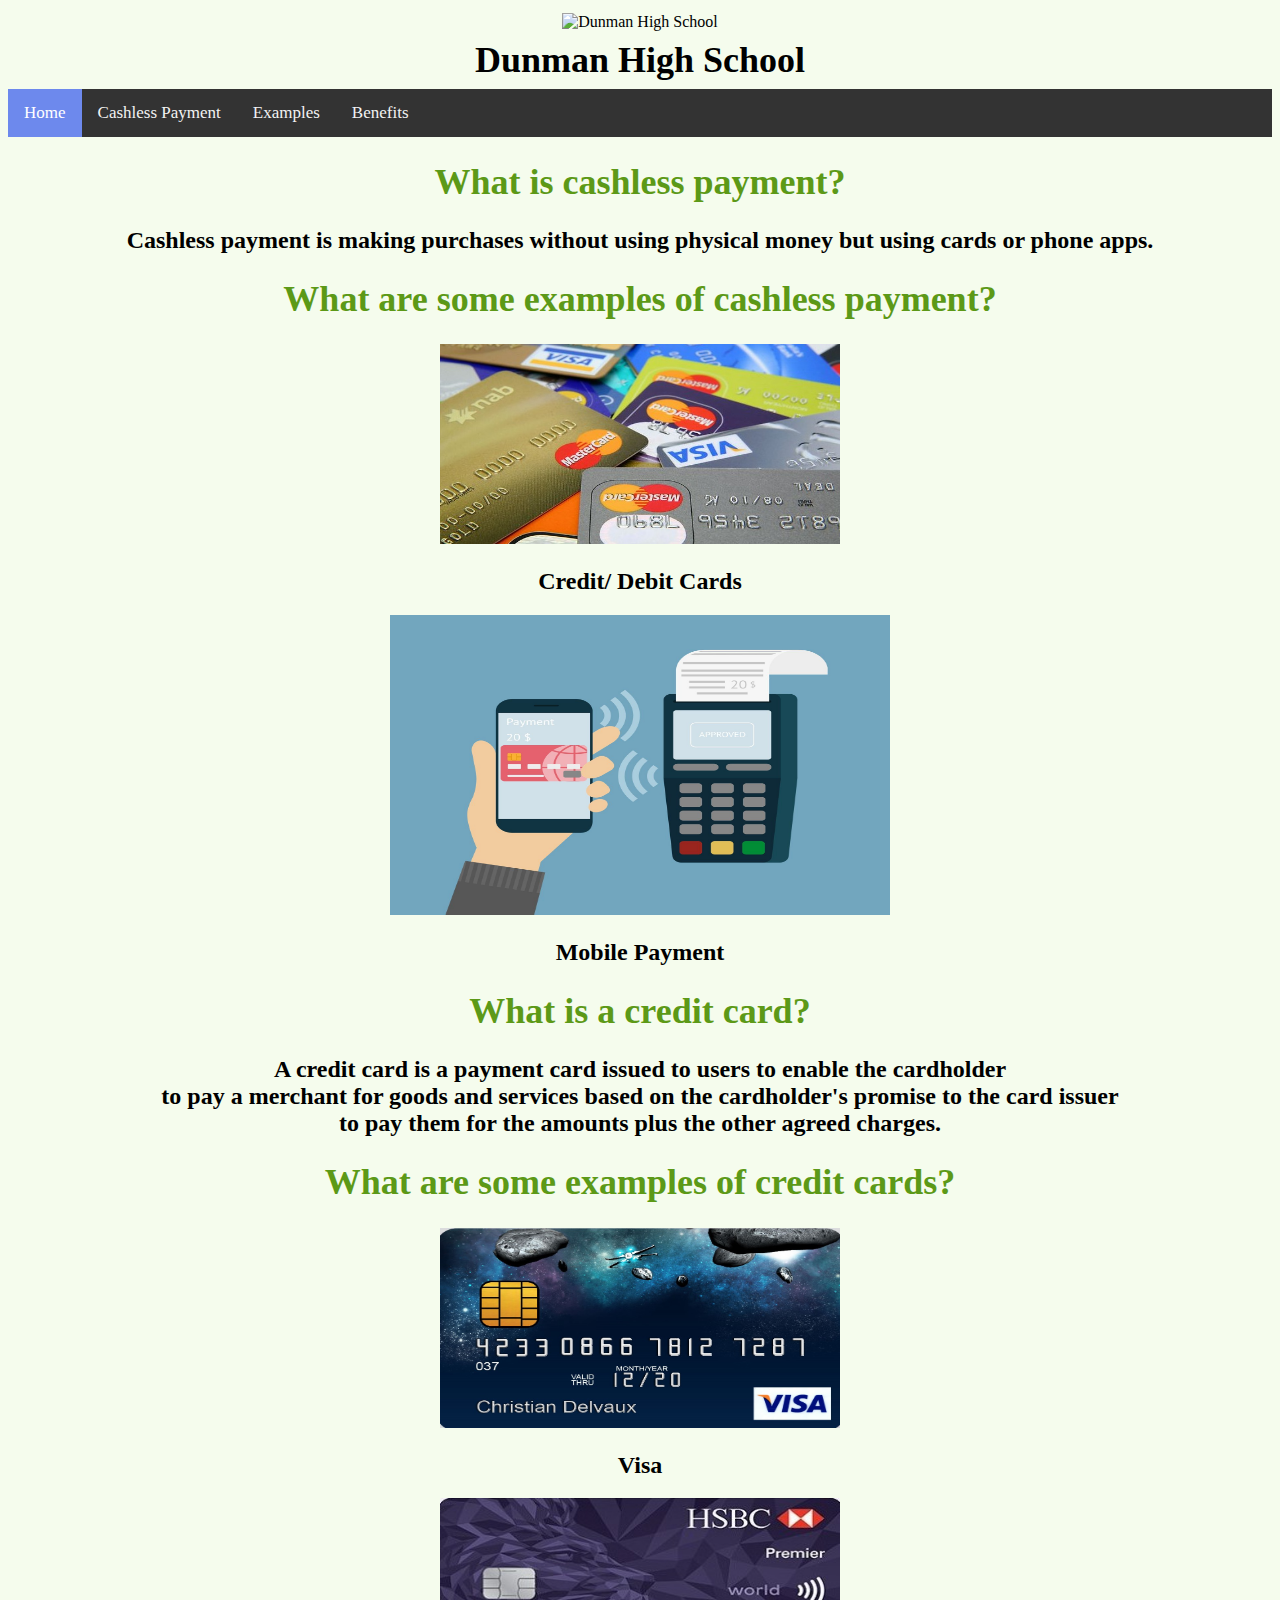
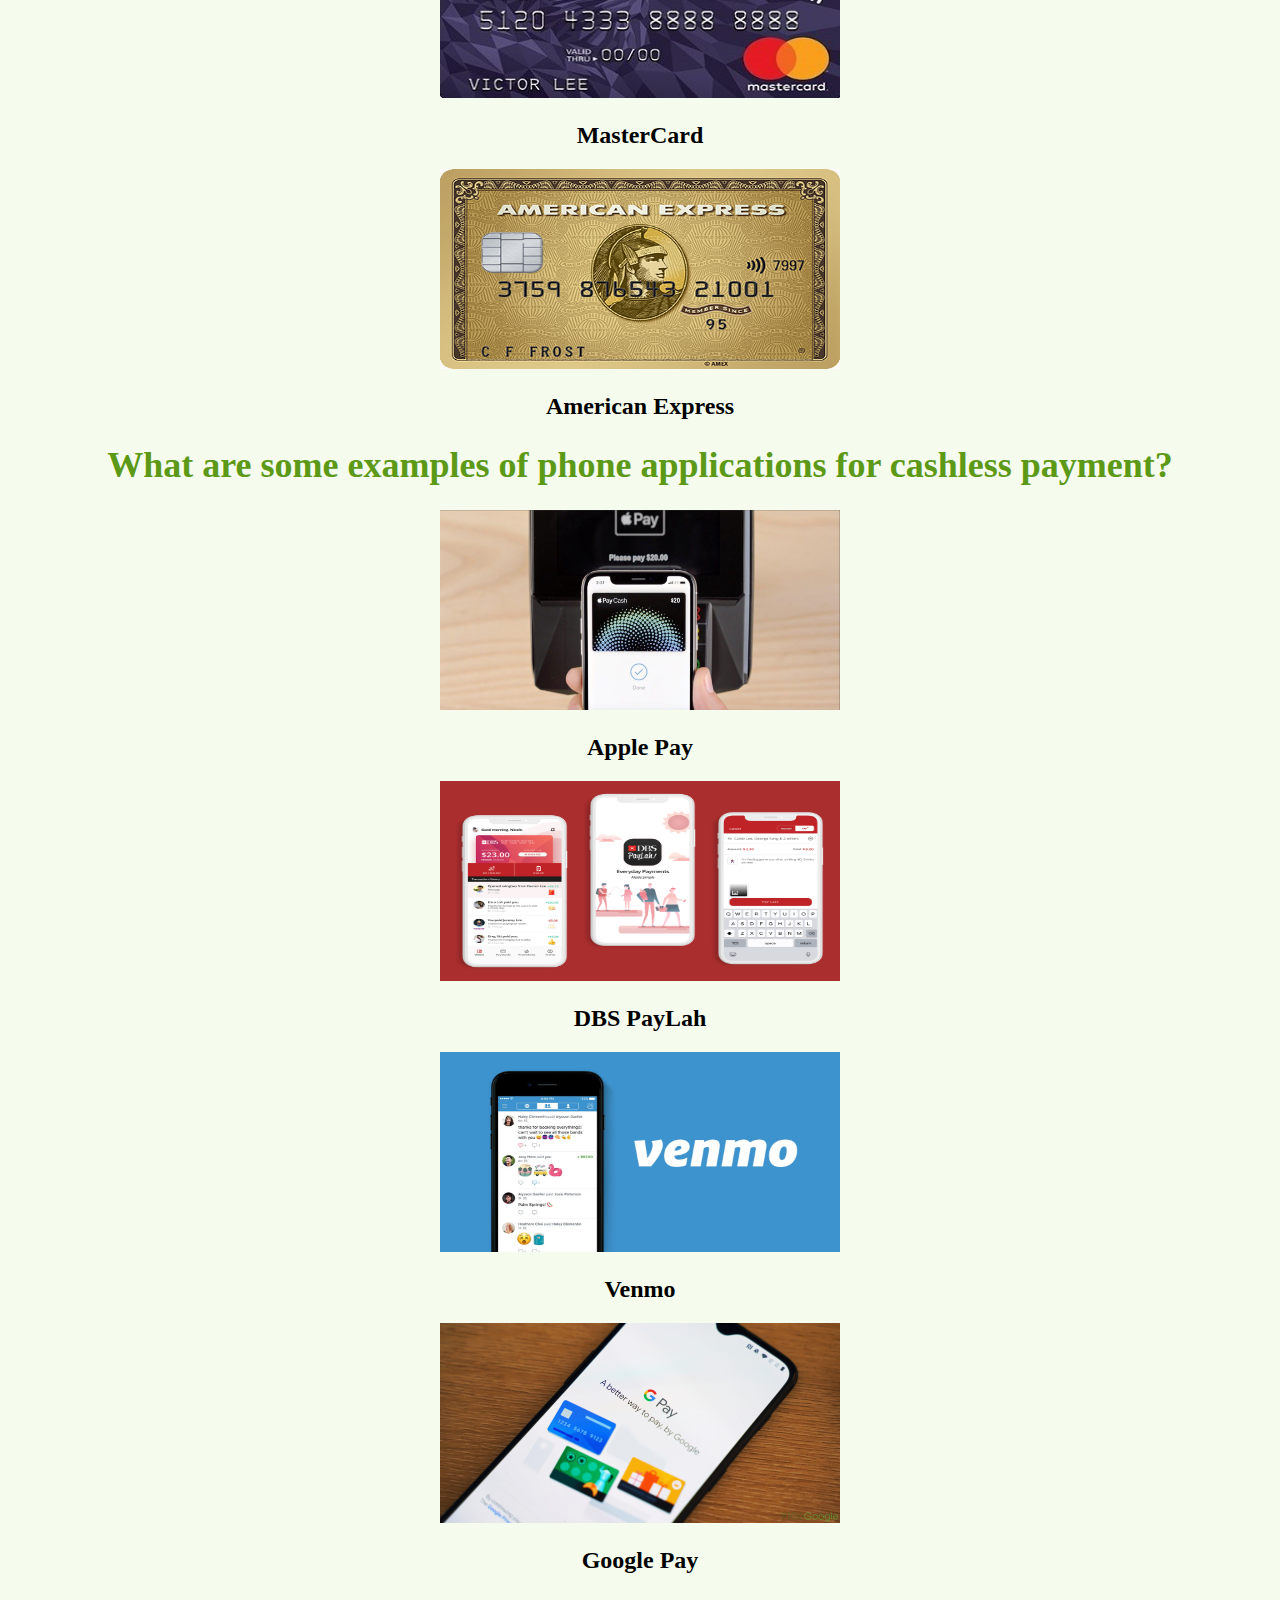
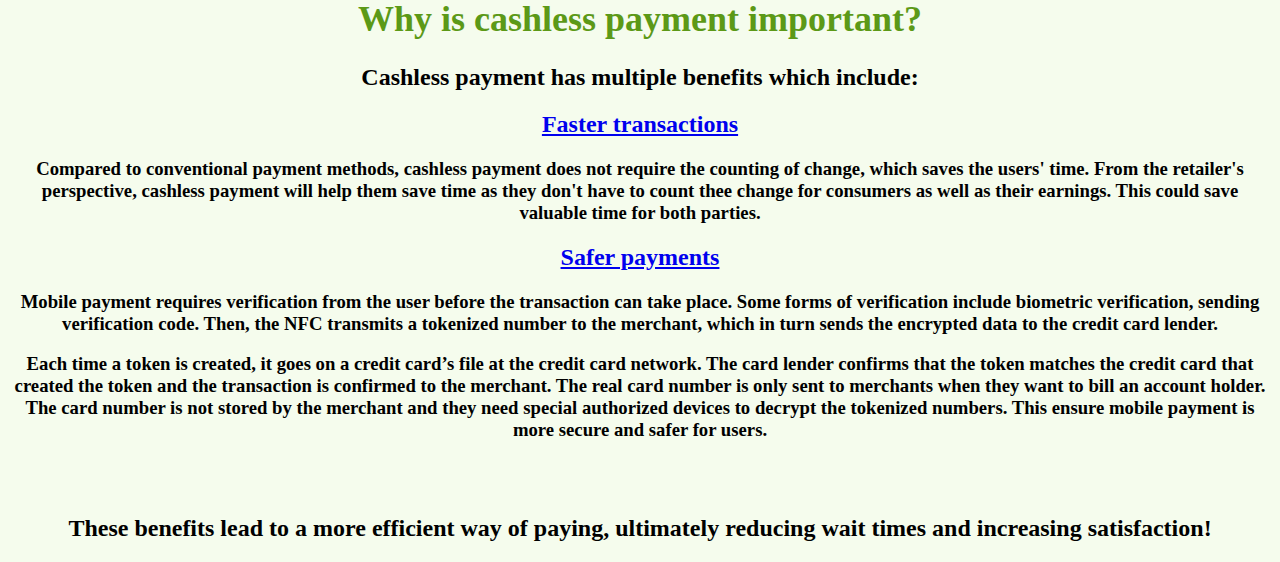
==== index.html @ 4fb785ad "Update index.html" ====
<!DOCTYPE html>
<html>
<head>
	<title>Cashless payment in Canteen</title>
	<link href="style.css" rel="stylesheet" type="text/css">
</head>
<body>
	<center><div class="School Name">
	<img src="https://dunmanhigh.moe.edu.sg/wp-content/uploads/2016/06/cropped-favicon.png" 
	     alt="Dunman High School" width="150" height="150" align="middle">
	<h6> Dunman High School </h6>
	</div>
	</center>
		
	<link rel="stylesheet" href="https://cdnjs.cloudflare.com/ajax/libs/font-awesome/4.7.0/css/font-awesome.min.css">

	<div class="topnav" id="myTopnav">
  		<a href="#home" class="active">Home</a>
  		<a href="#cashless">Cashless Payment</a>
		<a href="#examples">Examples</a>
  		<a href="#benefits">Benefits</a>
  		<a href="javascript:void(0);" class="icon" onclick="myFunction()">
		<center><i class="fa fa-bars"></i></center>
  		</a>
	</div>
		
	<center>
	<div>
	<h1><a id="cashless">What is cashless payment?</a></h1>
	<h2>Cashless payment is making purchases without using physical money but using cards or phone apps.</h2>
	</div>
	</center>

	<center>
	<div class="cashless payment">
	<h1><a id="examples">What are some examples of cashless payment?</h1>
		<img src="credit_debit.png" width="400" height="200">
		<h2>Credit/ Debit Cards</h2>
		<img src="mobile_payment.png" width="500" height="300">
		<h2>Mobile Payment</h3>
	</div>
	</center>
	
	<center>
	<div class="credit card">
		
		<center><h1><a id="creditcard">What is a credit card?</a></h1></center>
		
		<h2>A credit card is a payment card issued to users to enable the cardholder<br> to pay a merchant for goods and services 
			based on the cardholder's promise to the card issuer<br> to pay them for the amounts plus the other agreed charges.</h2>
	
		<h1>What are some examples of credit cards?</h1>
		
		<a href = "https://www.visa.com.sg/"><img src="visa2.png" width="400" height="200"></a>
		<h2>Visa</h2>
		<a href = "https://www.mastercard.us/en-us.html"><img src="mastercard.png" width="400" height="200"></a>
		<h2>MasterCard</h2>
		<a href = "https://www.americanexpress.com/sg/"><img src="american_express.png" width="400" height="200"></a>
		<h2>American Express</h2>
		
	</div>
	</center>
	
	
	<center>
	<div class="phone app">
	<h1>What are some examples of phone applications for cashless payment?</h1>
	
		<a href = "https://www.apple.com/sg/apple-pay/" ><img src="apple_pay.png" width="400" height="200"></a>
		<h2>Apple Pay</h2>
		<a href = "https://www.dbs.com.sg/personal/deposits/pay-with-ease/paynow"><img src="dbs_paylah.png" width="400" height="200"></a>
		<h2>DBS PayLah</h2>
		<a href = "https://venmo.com/"><img src="venmo.png" width="400" height="200"></a>
		<h2>Venmo</a></h2>
		<a href = "https://pay.google.com/intl/en_sg/about/"><img src="google_pay.png" width="400" height="200"></a>
		<h2>Google Pay</h2>

	</div>
	</center>
	
	<center><div class="benefits">	
		<h1><a id="benefits">Why is cashless payment important?</a></h1>	
		<h2>Cashless payment has multiple benefits which include:</h2>
	
		<h2><a href = "https://lavu.com/5-reasons-why-restaurants-are-going-cashless/#.XcpVRegzbIV">Faster transactions</a></h2>
			<h3>Compared to conventional payment methods, cashless payment does not require the counting of change, which
				saves the users' time. From the retailer's perspective, cashless payment will help them save time as 
				they don't have to count thee change for consumers as well as their earnings. This could save 
				valuable time for both parties. </h3>
		
		<h2><a href = "https://www.ibm.com/sg-en/marketplace/payment-fraud-prevention">Safer payments</a></h2>
			<h3> Mobile payment requires verification from the user before the transaction can take place. Some forms
				of verification include biometric verification, sending verification code. Then, the NFC transmits 
				a tokenized number to the merchant, which in turn sends the encrypted data to the credit card lender.</h3>
			
			<h3> Each time a token is created, it goes on a credit card’s file at the credit card network. The card 
				lender confirms that the token matches the credit card that created the token and the transaction is 
				confirmed to the merchant. The real card number is only sent to merchants when they want to bill an 
				account holder. The card number is not stored by the merchant and they need special authorized devices 
				to decrypt the tokenized numbers. This ensure mobile payment is more secure and safer for users. </h3>
		
	</div>
	</center>
		
	<center>
	<h2><br/><br/>These benefits lead to a more efficient way of paying, ultimately reducing wait times and increasing satisfaction!</h2>
	</center>
		
	</div>
	</center>

	
</html>
---- style.css ----
h1{
	font-size: 36px;
	color: #5c9917;
}

h2{

}


h3 {
	
}

h6{
	font-size: 36px;
	margin: 8px;
}


.topnav {
  background-color: #333;
  overflow: hidden;
}

.topnav a {
  float: left;
  display: block;
  color: #f2f2f2;
  text-align: center;
  padding: 14px 16px;
  text-decoration: none;
  font-size: 17px;
}

.topnav a:hover {
  background-color: #ddd;
  color: black;
}

.topnav a.active {
  background-color: #6d89ed;
  color: white;
}

.topnav .icon {
  display: none;
}

title{
	color: white;
	background-color: #54A4B1;
}

body{
	background-color: #f5fced;
}

Schoolname{
	background-color: #E4E3D5;
}
	
.intro-para {
	width: 50vw;
	border: 1px solid #000;
	padding: 1vw;
}

color: red;
	width: 20vw;
	border: 1px solid #000;
	padding: 1vw;
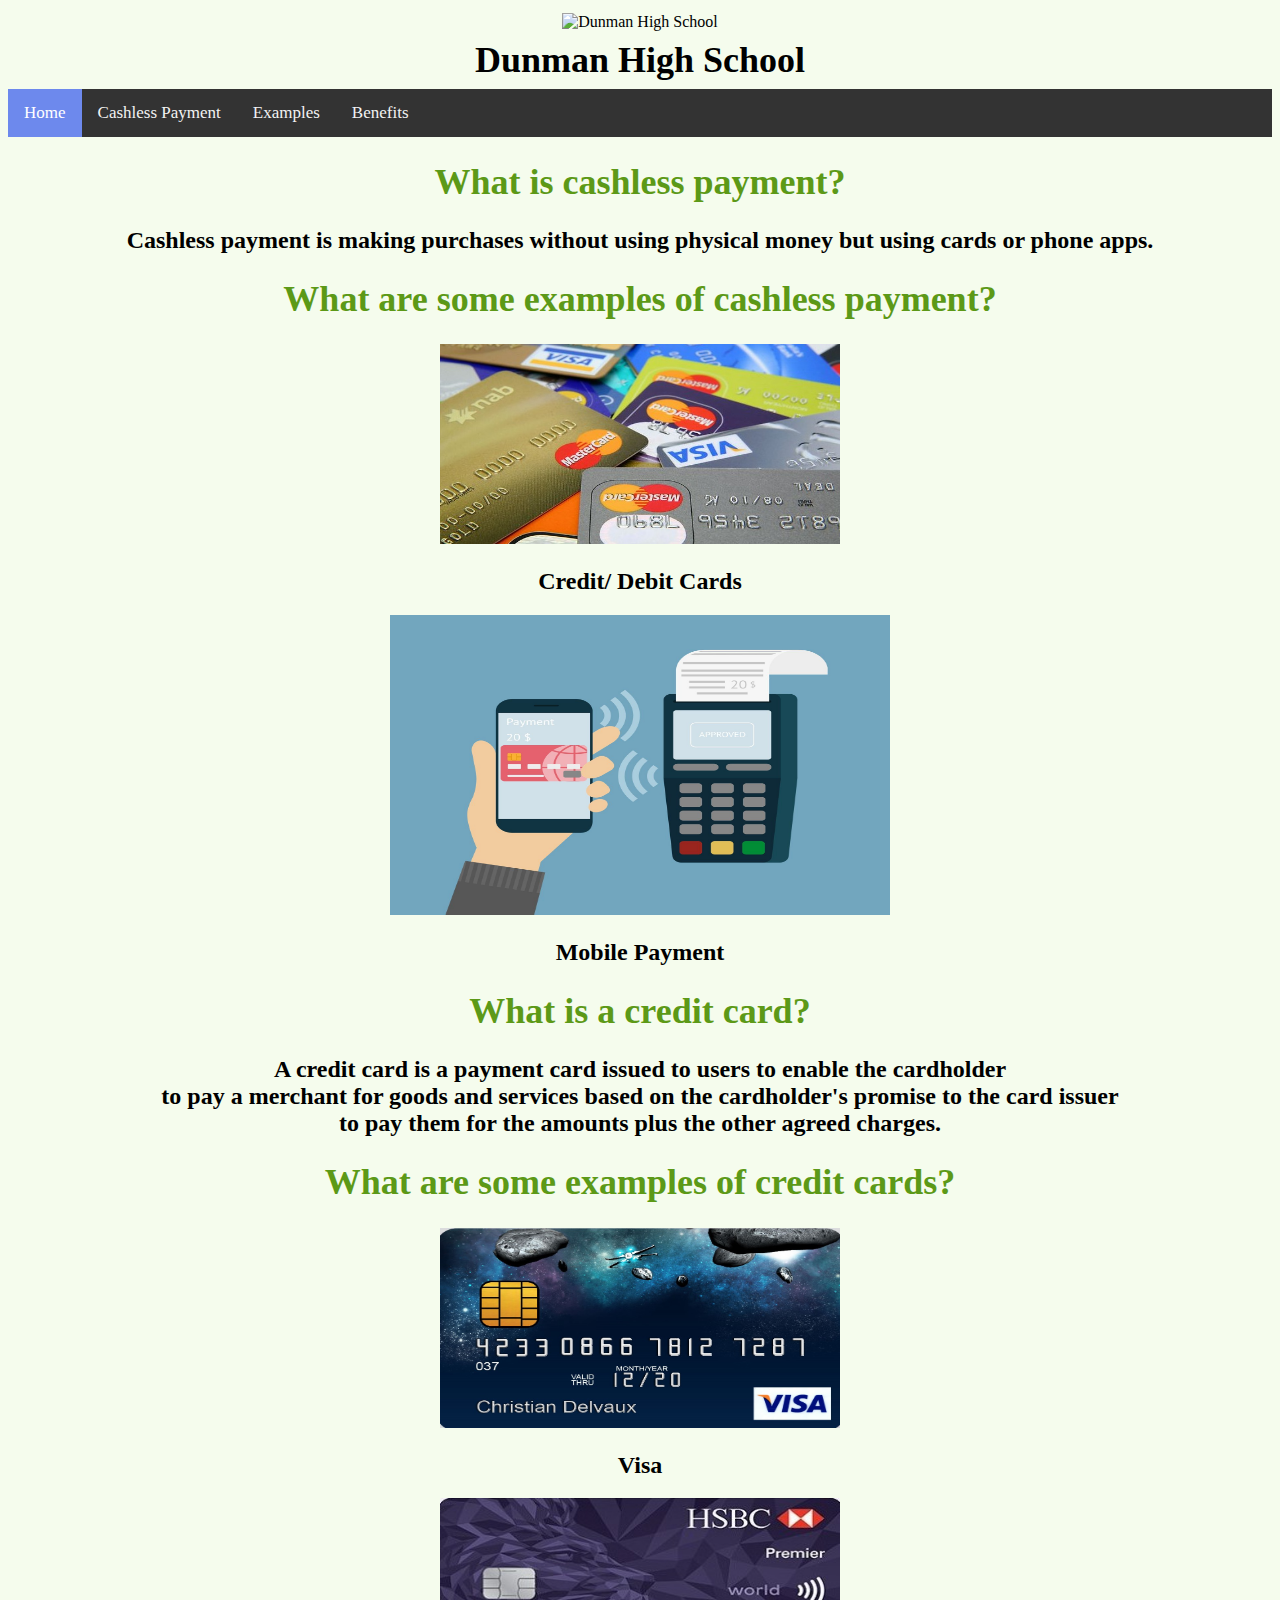
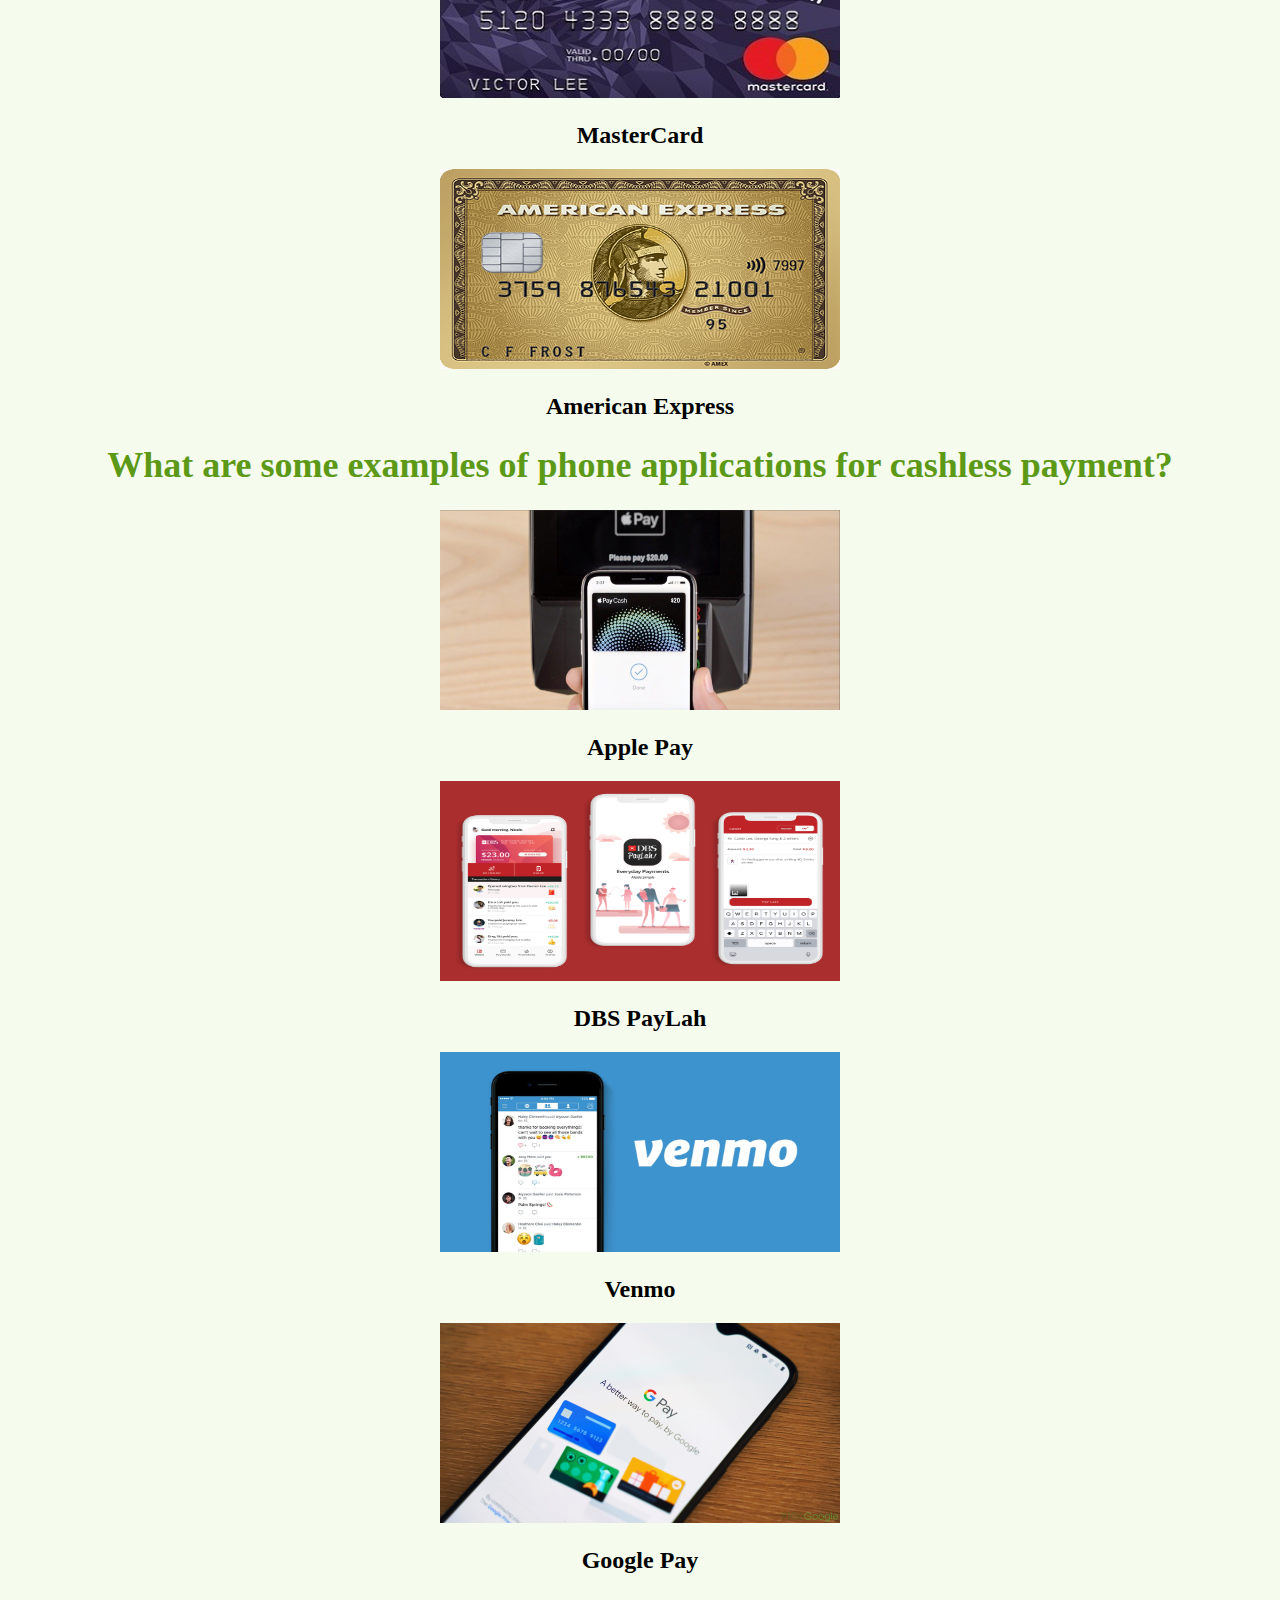
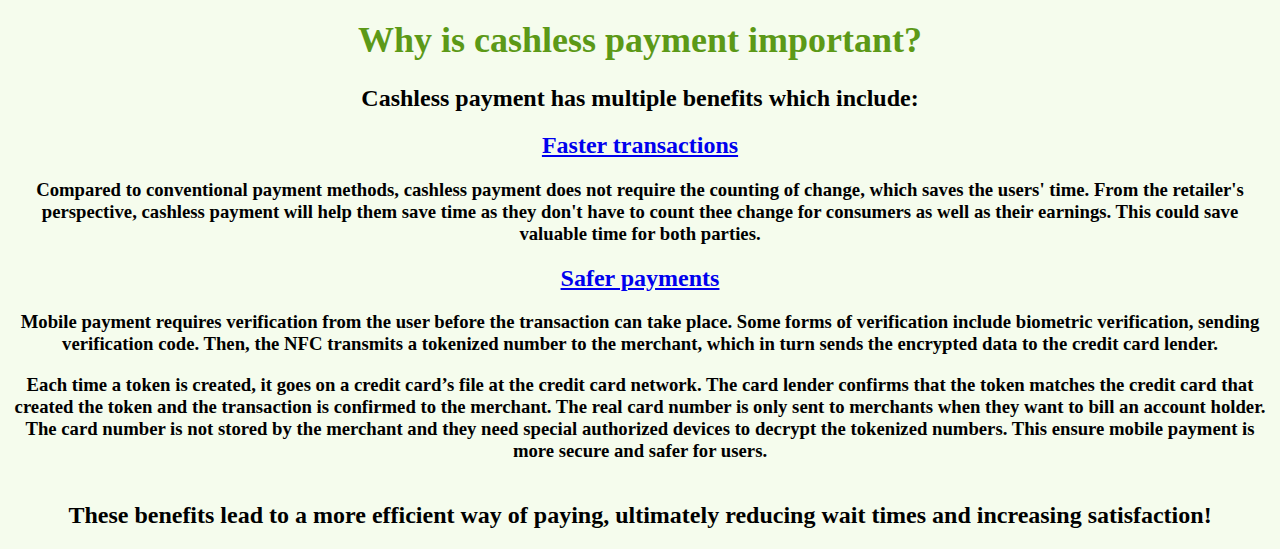
==== commit ba6eedb9: "Update index.html" ====
--- a/index.html
+++ b/index.html
@@ -102,9 +102,9 @@
 	</div>
 	</center>
 		
-	<center>
-	<h2><br/><br/>These benefits lead to a more efficient way of paying, ultimately reducing wait times and increasing satisfaction!</h2>
-	</center>
+	<center><div class="conclusion">
+	<h2>These benefits lead to a more efficient way of paying, ultimately reducing wait times and increasing satisfaction!</h2>
+	
 		
 	</div>
 	</center>
--- a/style.css
+++ b/style.css
@@ -15,6 +15,11 @@
 h6{
 	font-size: 36px;
 	margin: 8px;
+}
+
+.benefits{
+	margin: 2px;
+	padding: 1px;
 }
 
 
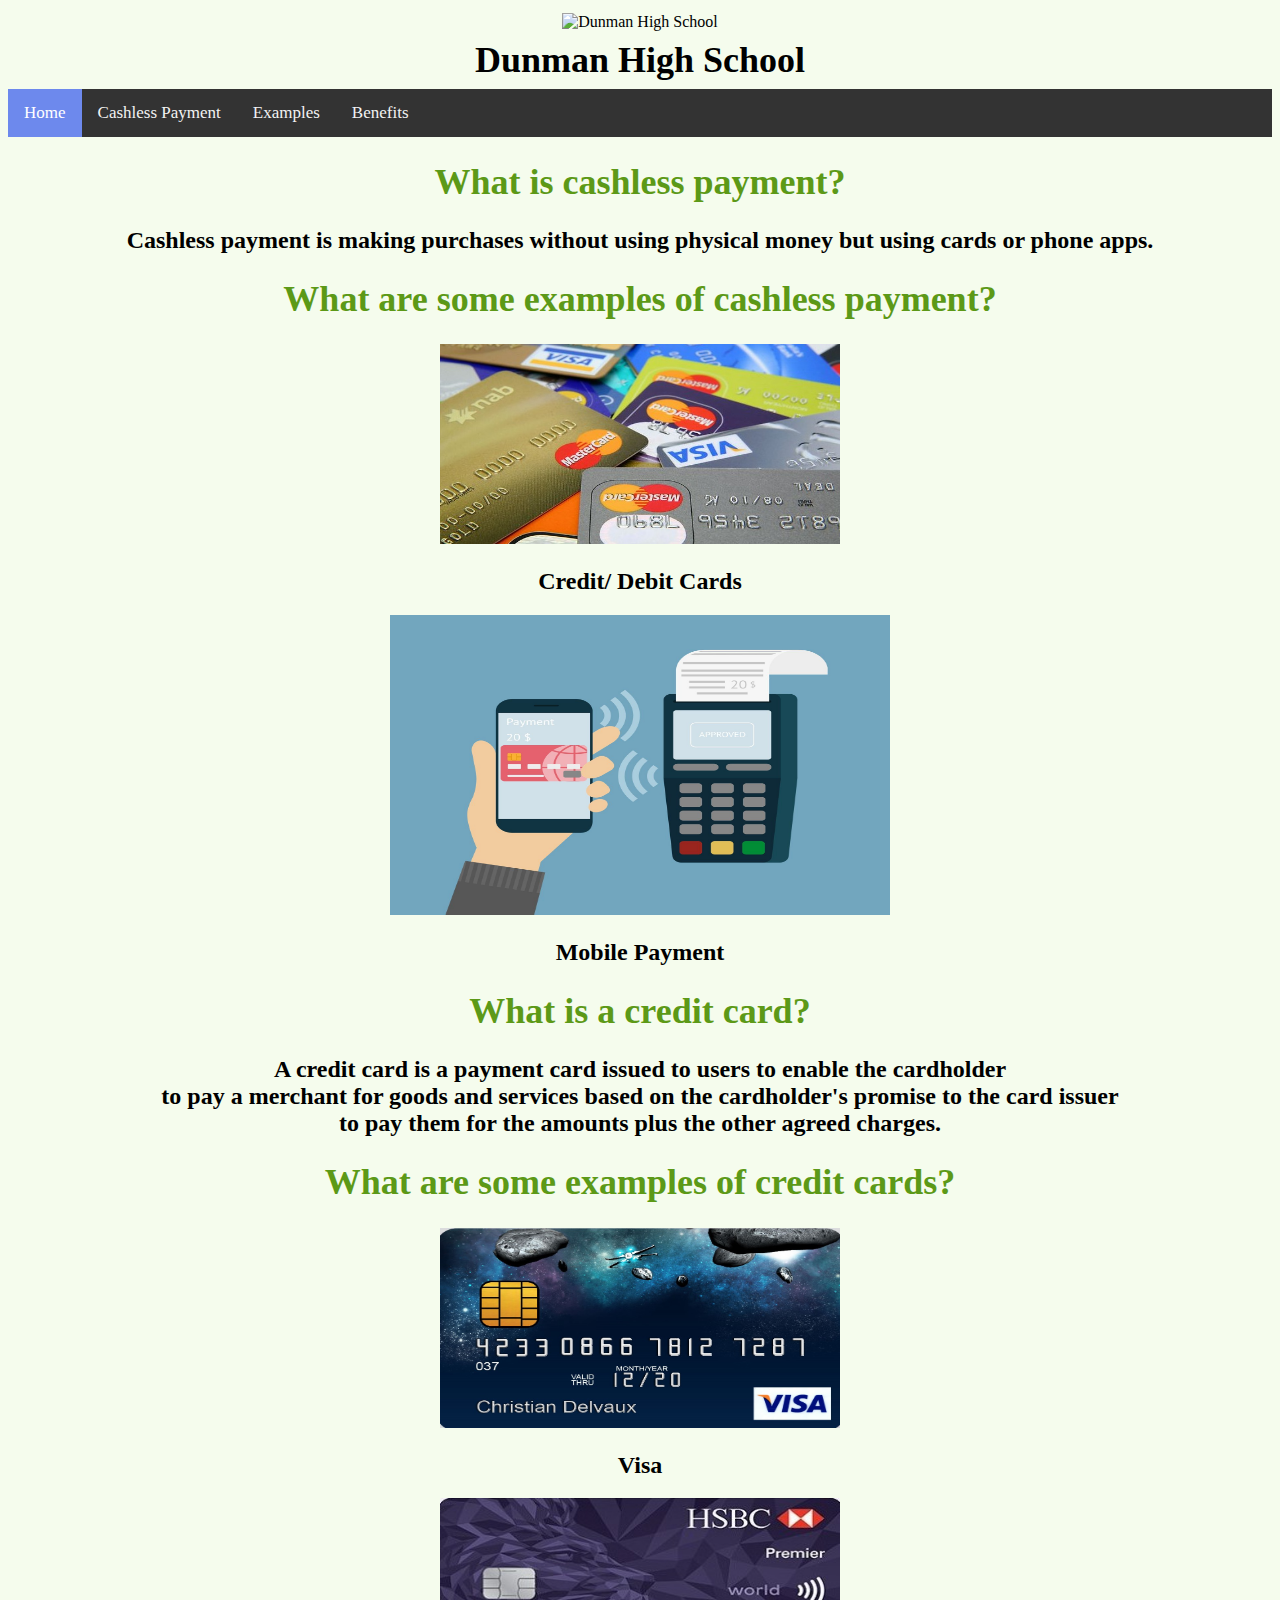
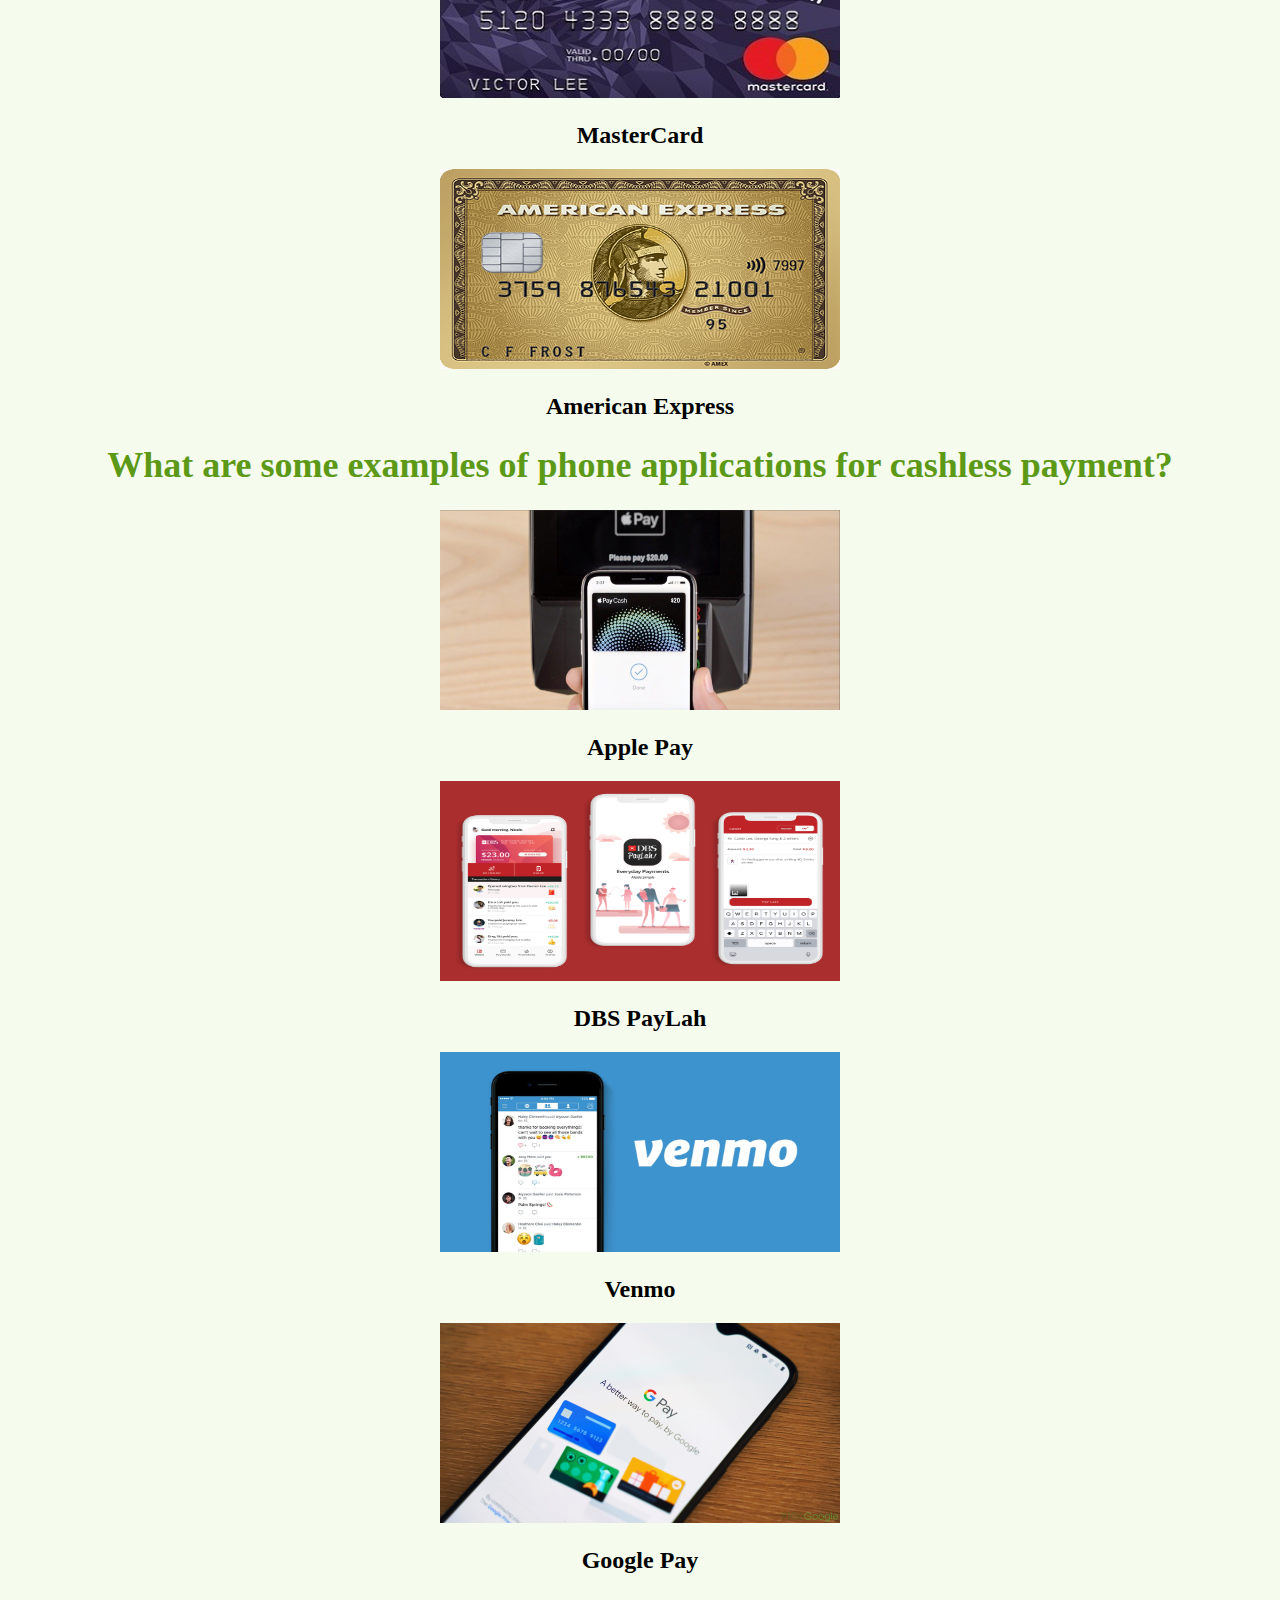
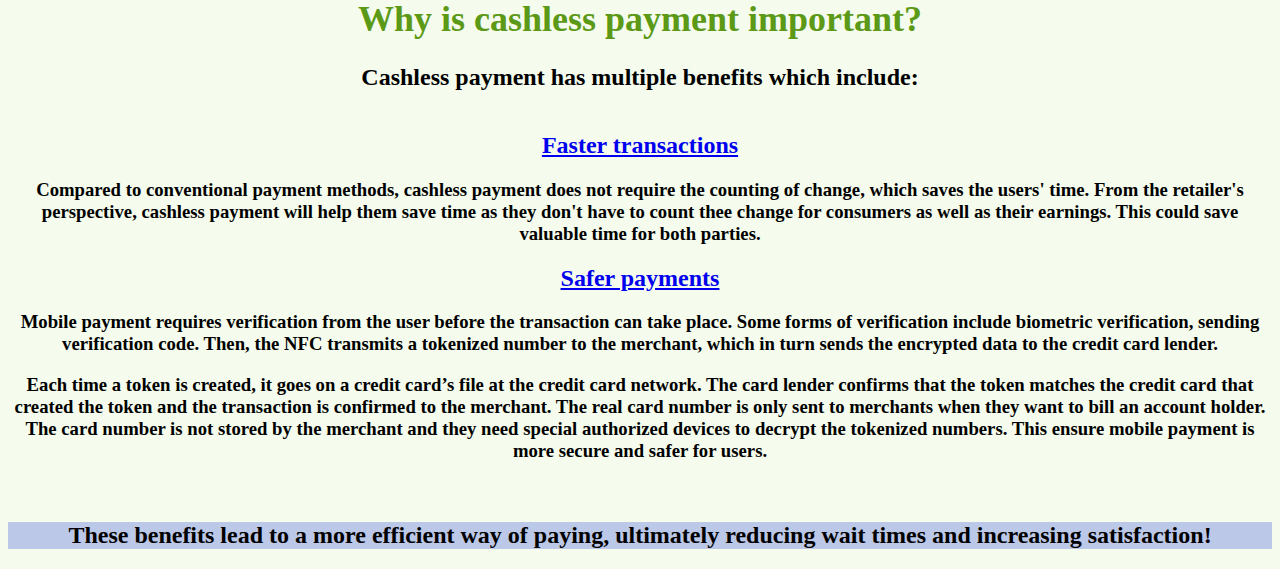
==== commit 80f300b2: "Update index.html" ====
--- a/index.html
+++ b/index.html
@@ -78,10 +78,12 @@
 	</div>
 	</center>
 	
-	<center><div class="benefits">	
+	<center>
+	<div>	
 		<h1><a id="benefits">Why is cashless payment important?</a></h1>	
 		<h2>Cashless payment has multiple benefits which include:</h2>
 	
+		<div class="benefits">
 		<h2><a href = "https://lavu.com/5-reasons-why-restaurants-are-going-cashless/#.XcpVRegzbIV">Faster transactions</a></h2>
 			<h3>Compared to conventional payment methods, cashless payment does not require the counting of change, which
 				saves the users' time. From the retailer's perspective, cashless payment will help them save time as 
@@ -98,10 +100,10 @@
 				confirmed to the merchant. The real card number is only sent to merchants when they want to bill an 
 				account holder. The card number is not stored by the merchant and they need special authorized devices 
 				to decrypt the tokenized numbers. This ensure mobile payment is more secure and safer for users. </h3>
-		
+		</div>
 	</div>
 	</center>
-		
+	<br>
 	<center><div class="conclusion">
 	<h2>These benefits lead to a more efficient way of paying, ultimately reducing wait times and increasing satisfaction!</h2>
 	
--- a/style.css
+++ b/style.css
@@ -22,6 +22,15 @@
 	padding: 1px;
 }
 
+.benefits{
+	background-color: ##f2f7f0;
+
+}
+
+.conclusion{
+	padding 4px;
+	background-color: #bcc8e8;
+}
 
 .topnav {
   background-color: #333;
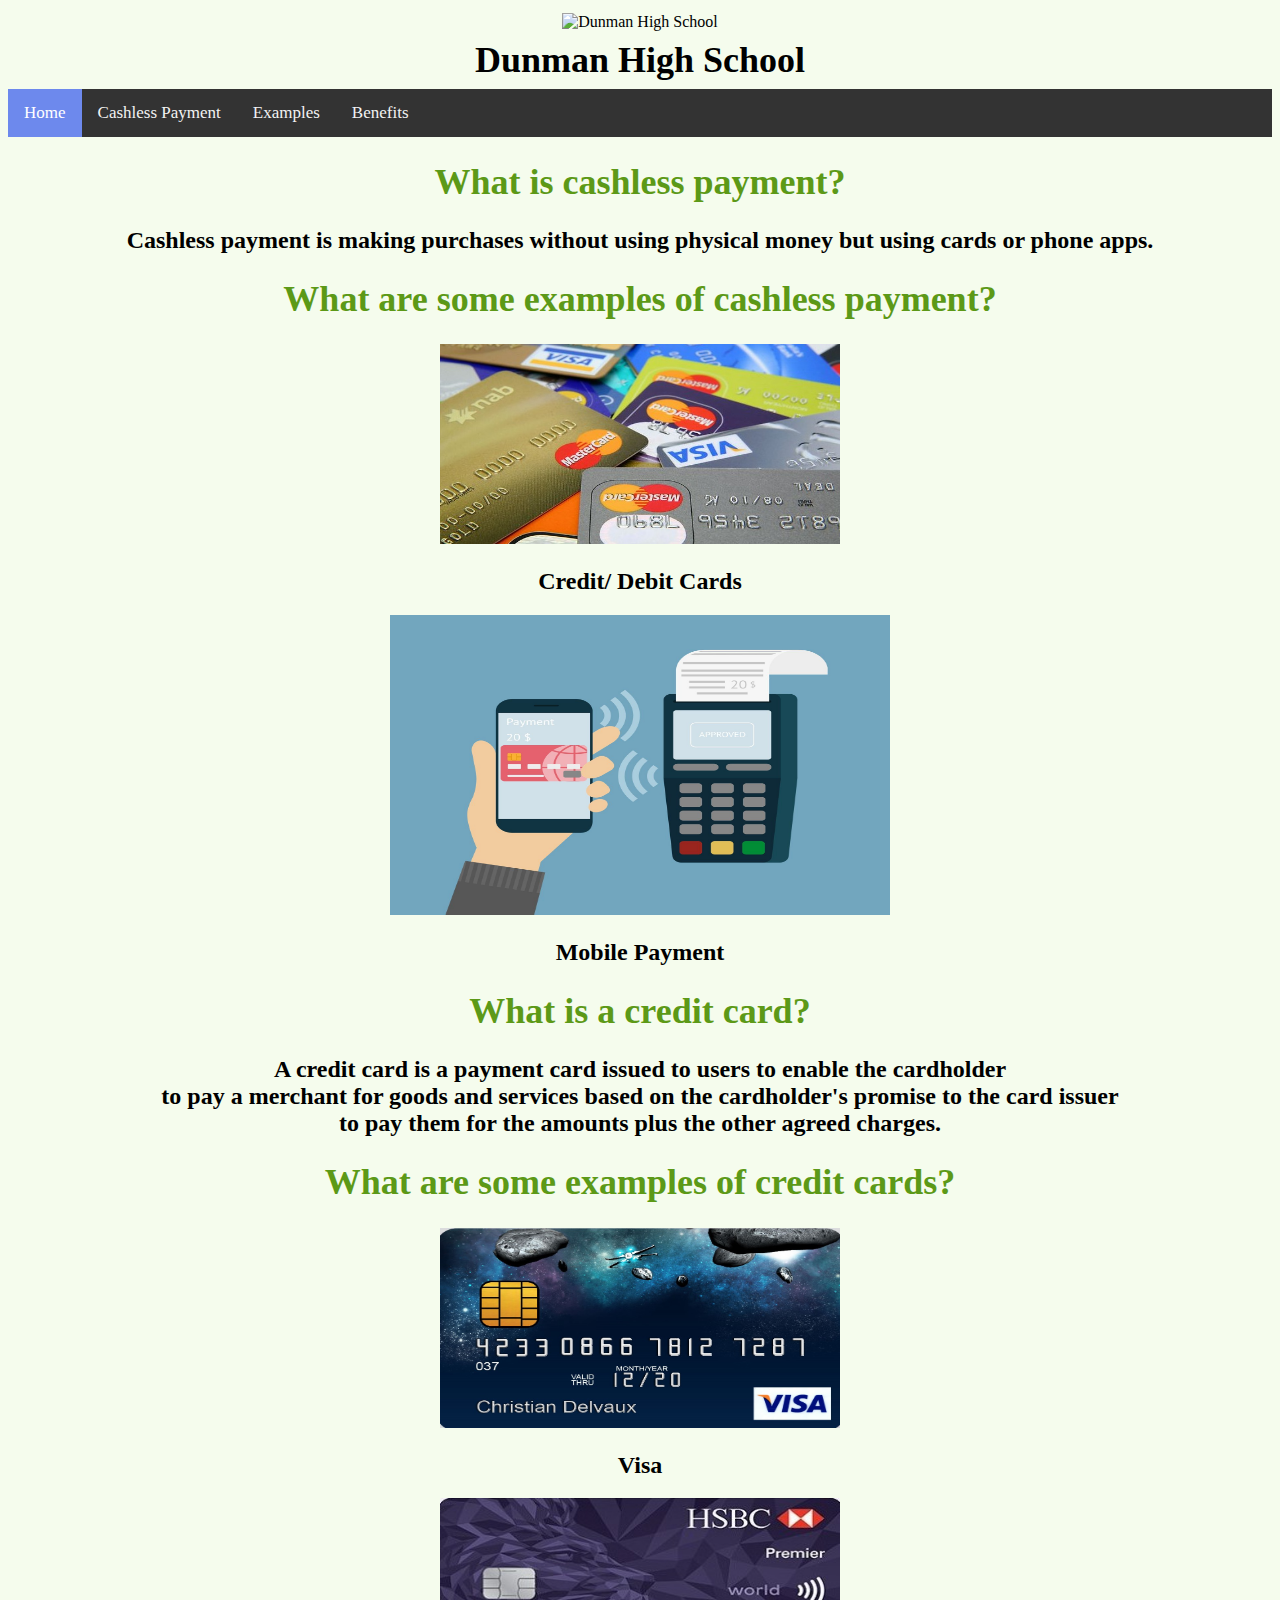
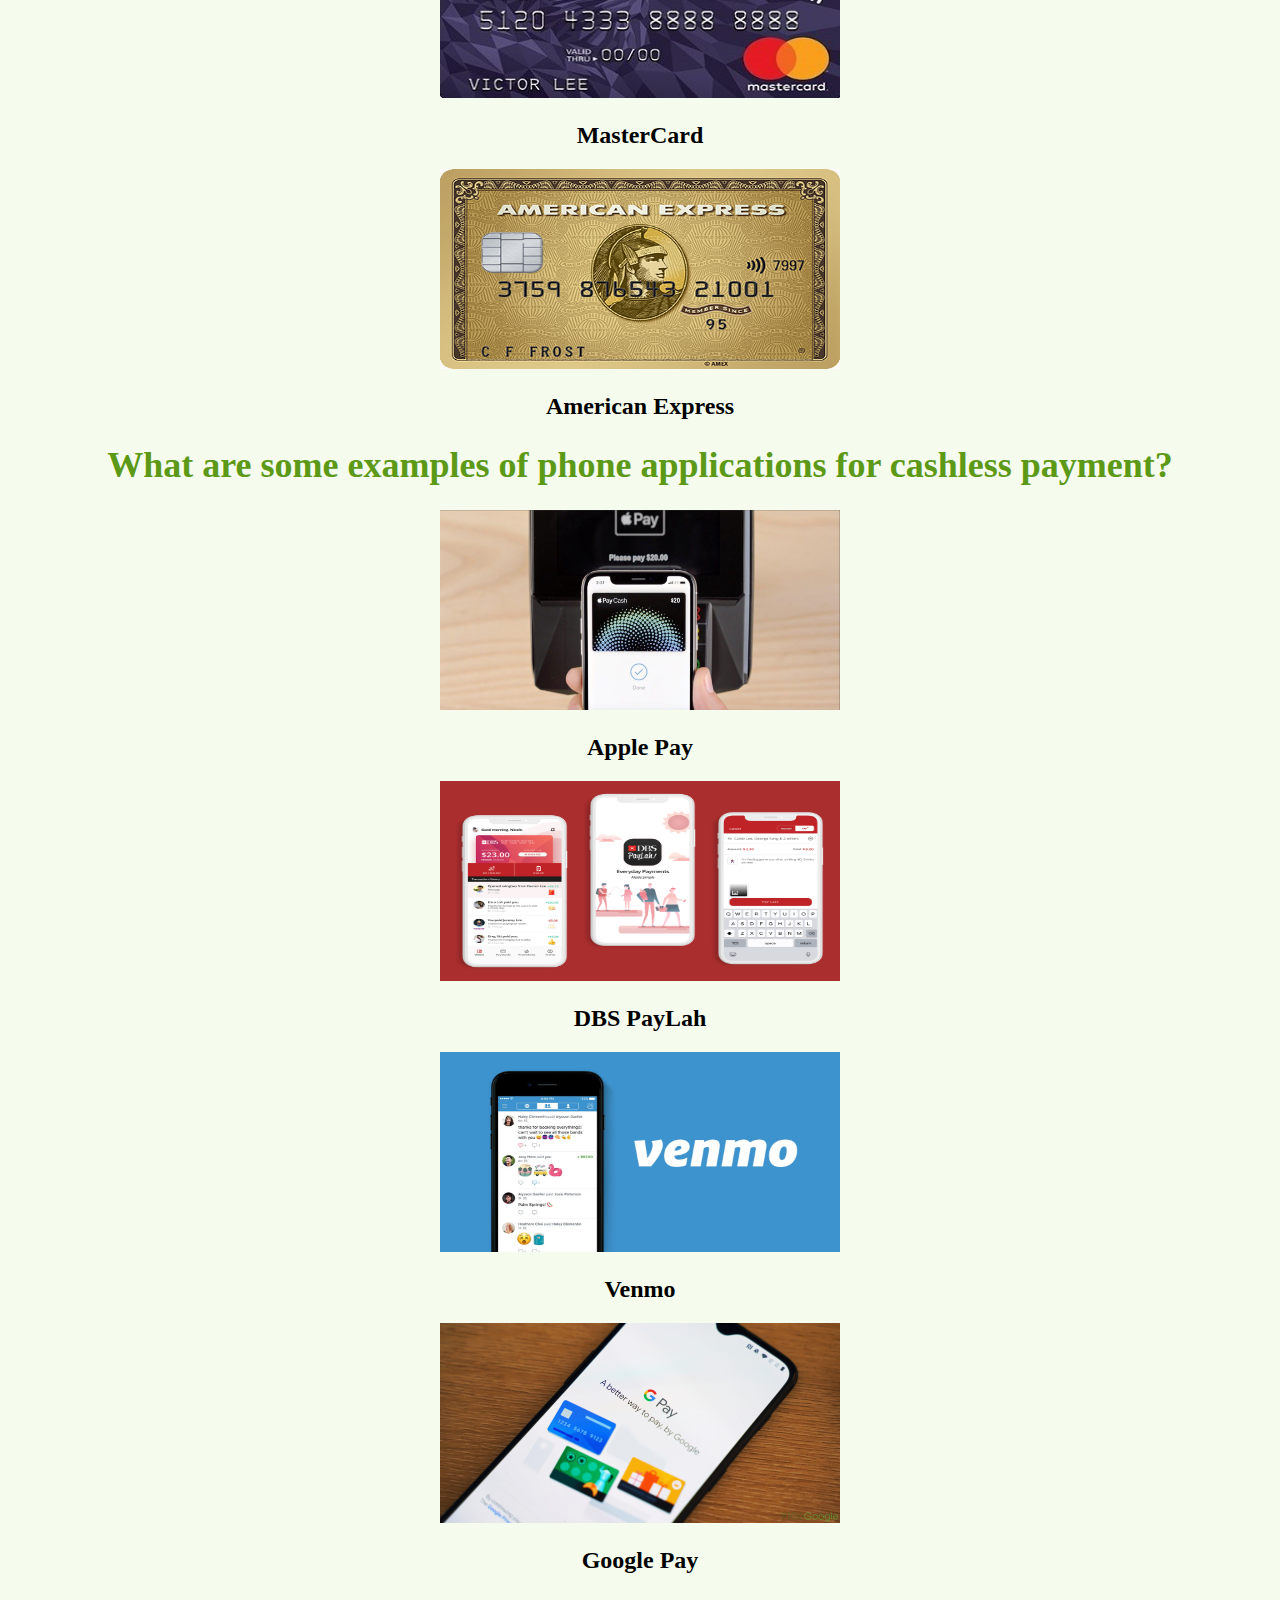
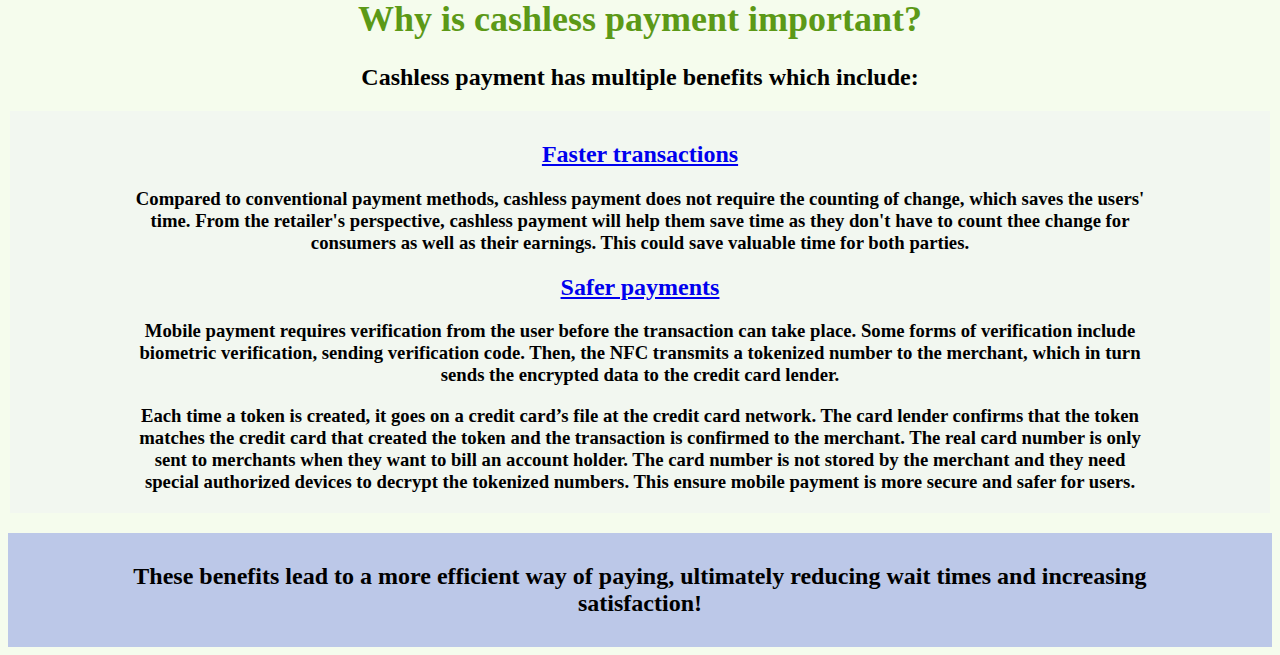
==== commit f16a5f0b: "Update index.html" ====
--- a/index.html
+++ b/index.html
@@ -5,7 +5,7 @@
 	<link href="style.css" rel="stylesheet" type="text/css">
 </head>
 <body>
-	<center><div class="School Name">
+	<center><div class="schoolname">
 	<img src="https://dunmanhigh.moe.edu.sg/wp-content/uploads/2016/06/cropped-favicon.png" 
 	     alt="Dunman High School" width="150" height="150" align="middle">
 	<h6> Dunman High School </h6>
--- a/style.css
+++ b/style.css
@@ -23,12 +23,18 @@
 }
 
 .benefits{
-	background-color: ##f2f7f0;
-
+	padding-top: 10px;
+	padding-left:120px;
+	padding-right:120px;
+	background-color: #f2f7f0;
 }
 
 .conclusion{
-	padding 4px;
+	margin: 0px;
+	padding-top: 10px;
+	padding-bottom: 10px;
+	padding-left: 120px;
+	padding-right: 120px;
 	background-color: #bcc8e8;
 }
 
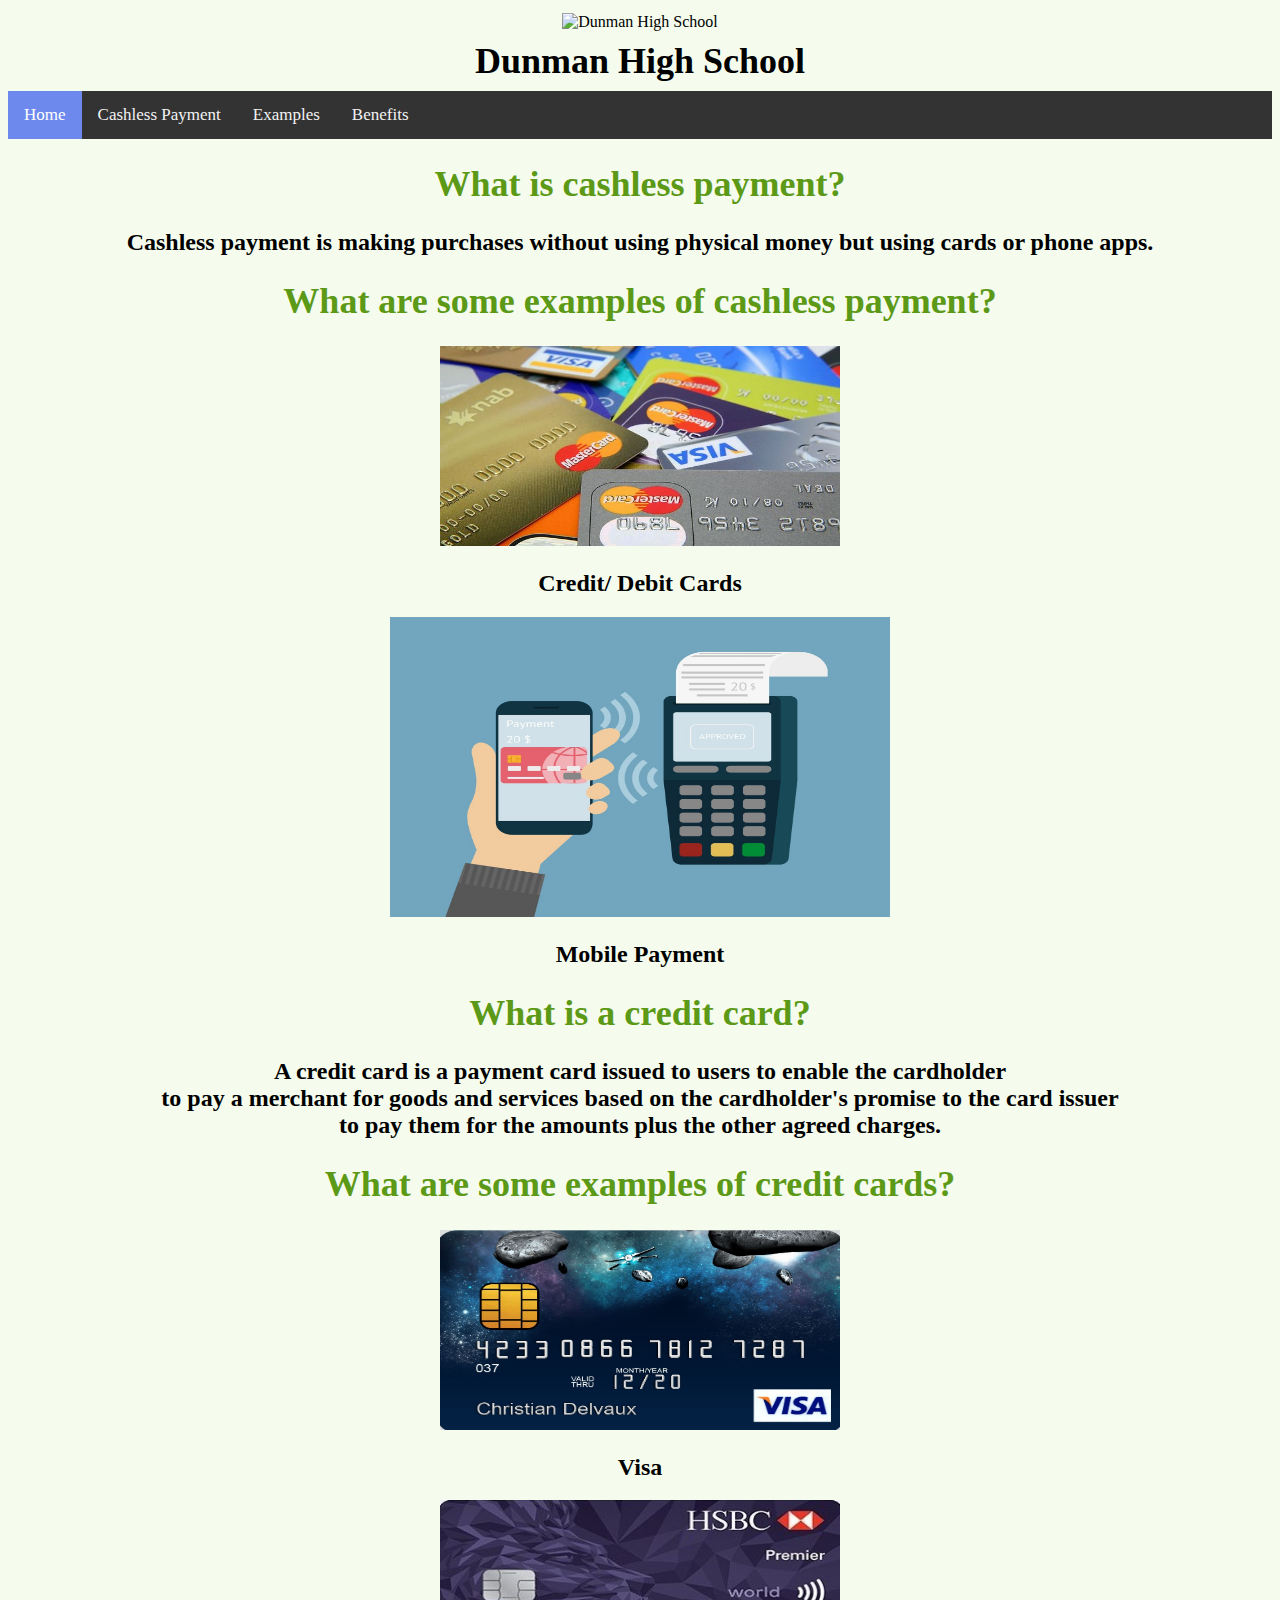
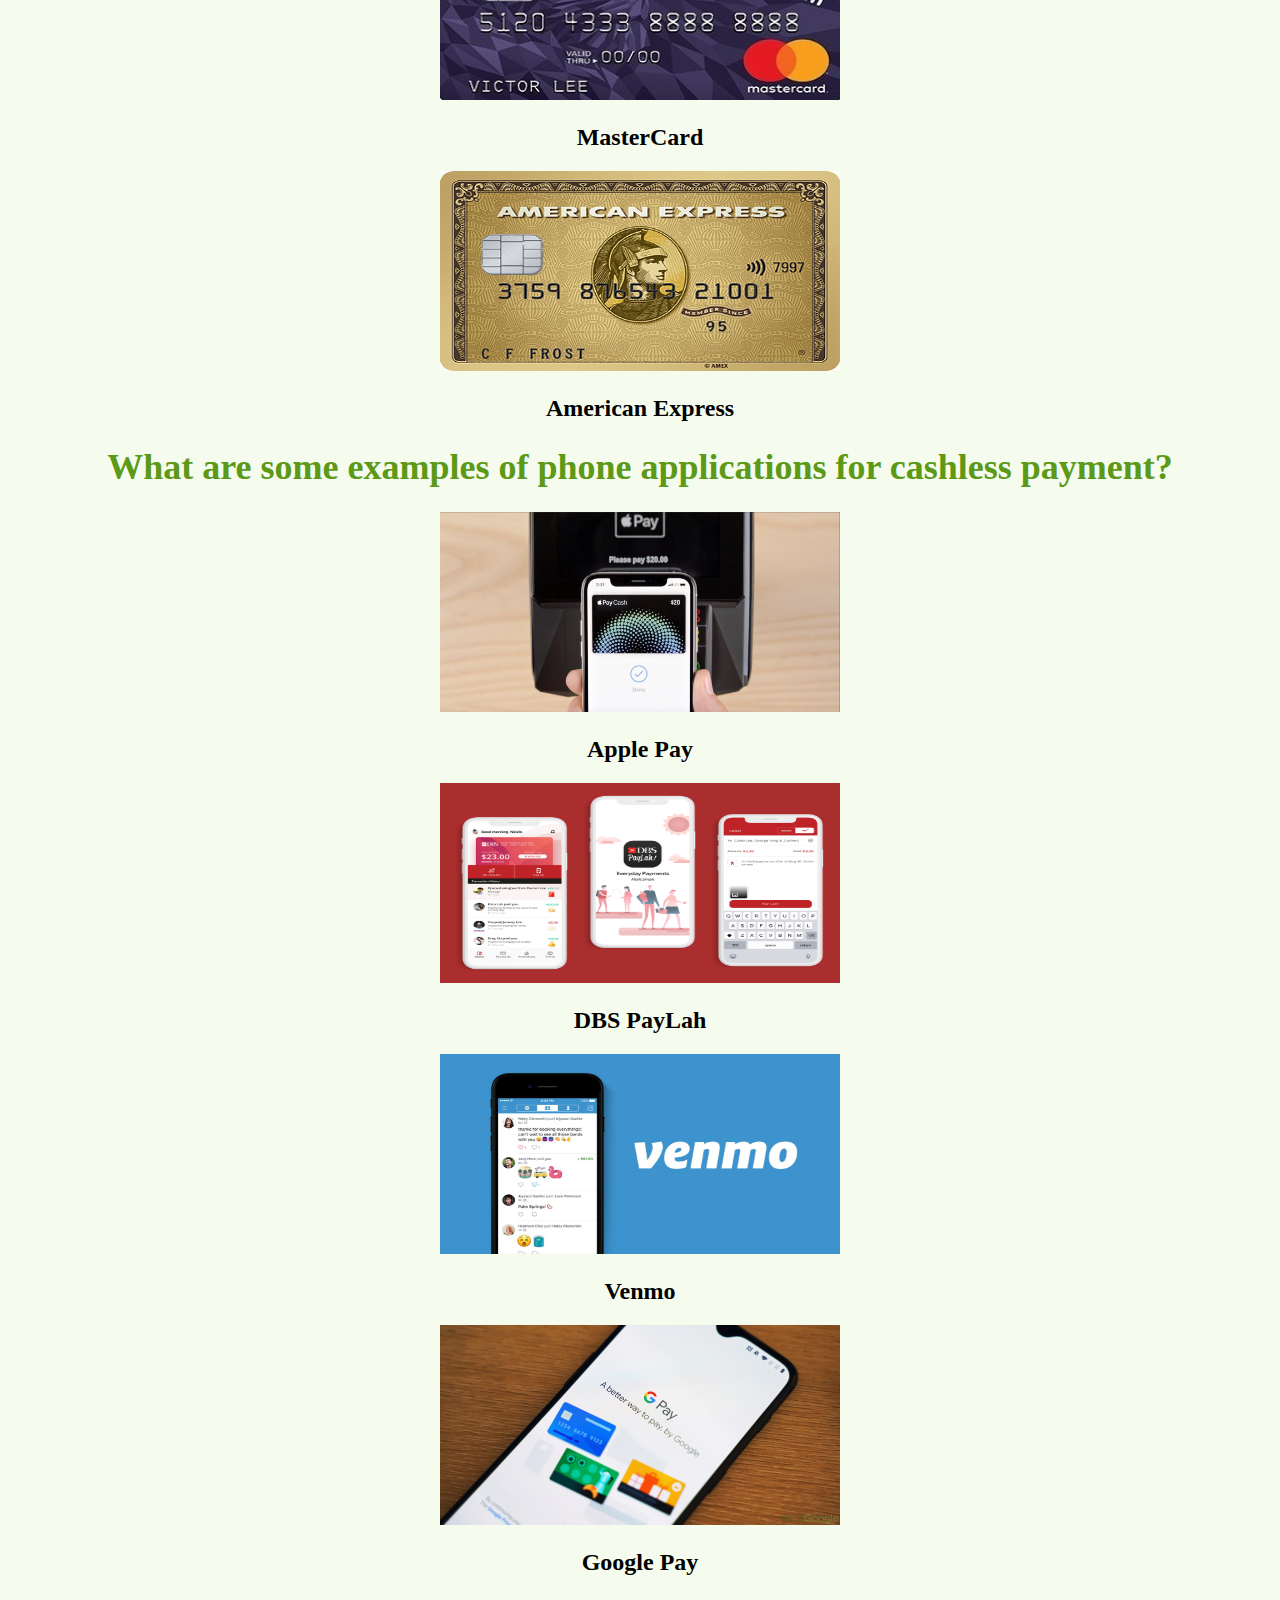
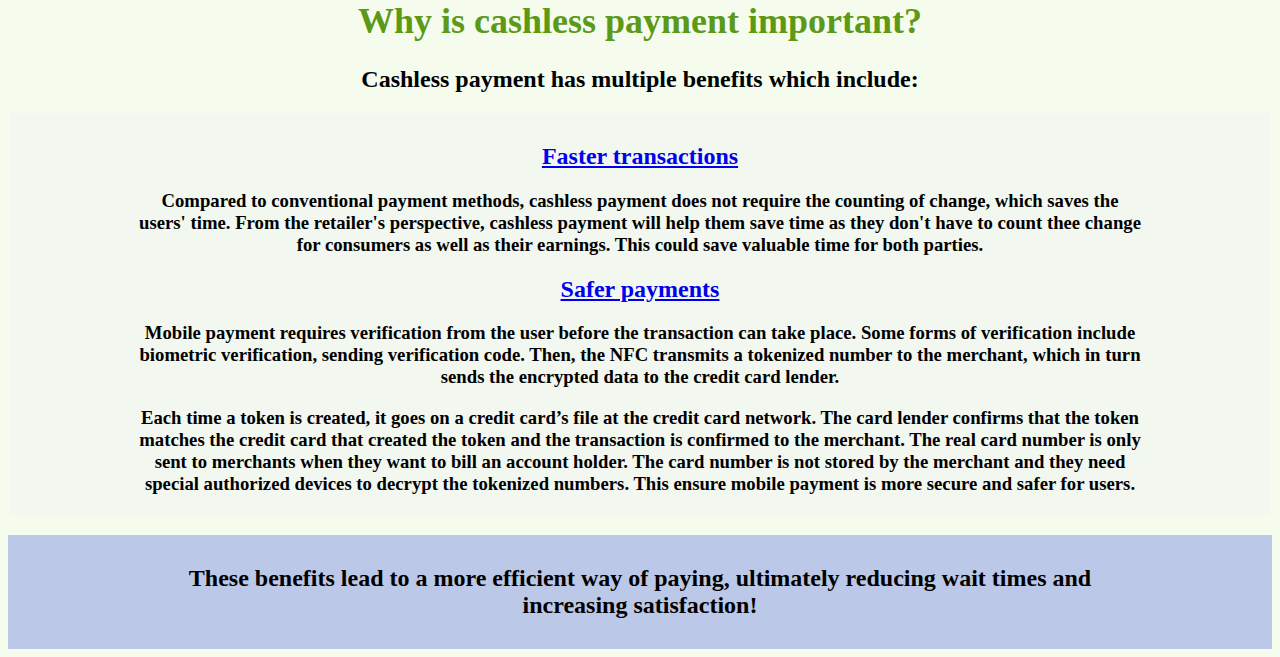
==== commit 11a69f32: "Update index.html" ====
--- a/index.html
+++ b/index.html
@@ -103,11 +103,12 @@
 		</div>
 	</div>
 	</center>
+	
 	<br>
+	
 	<center><div class="conclusion">
 	<h2>These benefits lead to a more efficient way of paying, ultimately reducing wait times and increasing satisfaction!</h2>
 	
-		
 	</div>
 	</center>
 
--- a/style.css
+++ b/style.css
@@ -14,7 +14,7 @@
 
 h6{
 	font-size: 36px;
-	margin: 8px;
+	margin: 9px;
 }
 
 .benefits{
@@ -24,8 +24,8 @@
 
 .benefits{
 	padding-top: 10px;
-	padding-left:120px;
-	padding-right:120px;
+	padding-left:10vw;
+	padding-right:10vw;
 	background-color: #f2f7f0;
 }
 
@@ -33,8 +33,8 @@
 	margin: 0px;
 	padding-top: 10px;
 	padding-bottom: 10px;
-	padding-left: 120px;
-	padding-right: 120px;
+	padding-left: 10vw;
+	padding-right: 10vw;
 	background-color: #bcc8e8;
 }
 
@@ -76,17 +76,7 @@
 	background-color: #f5fced;
 }
 
-Schoolname{
+schoolname{
+	margin: 0px;
 	background-color: #E4E3D5;
 }
-	
-.intro-para {
-	width: 50vw;
-	border: 1px solid #000;
-	padding: 1vw;
-}
-
-color: red;
-	width: 20vw;
-	border: 1px solid #000;
-	padding: 1vw;
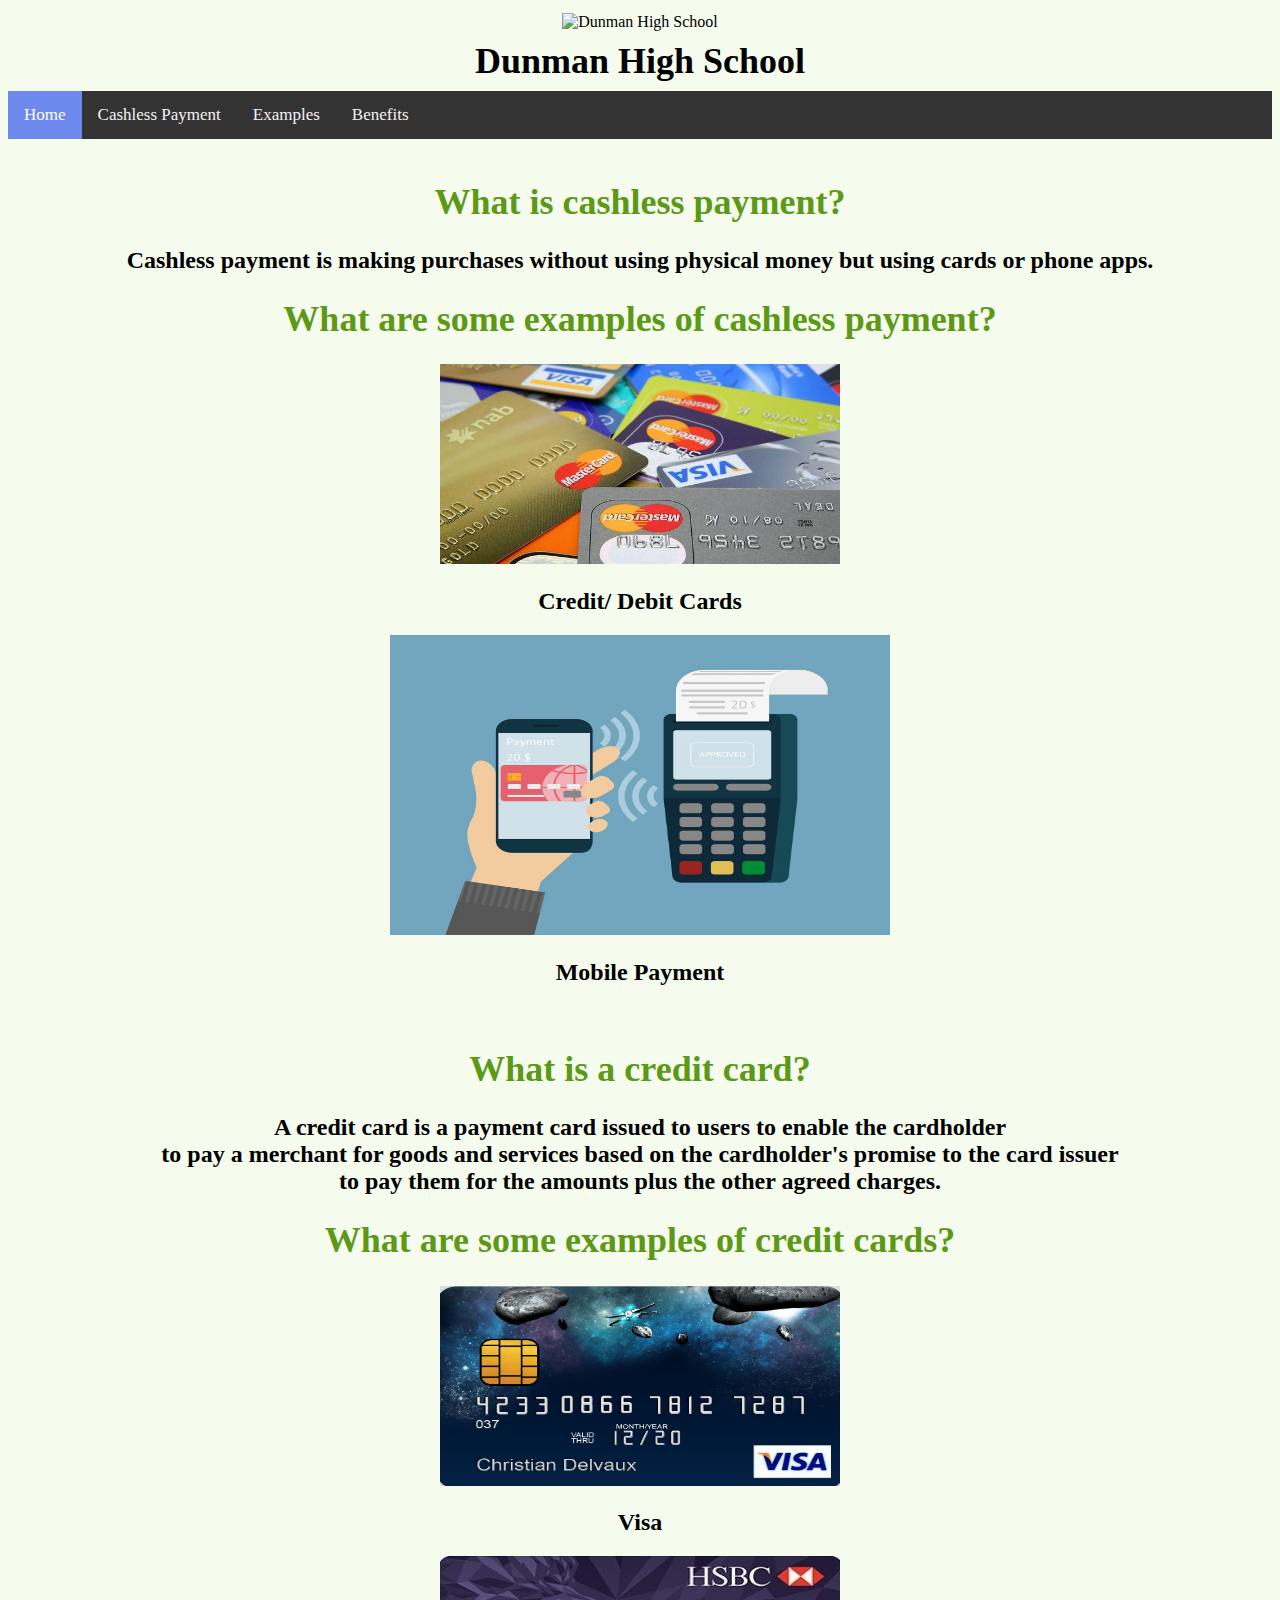
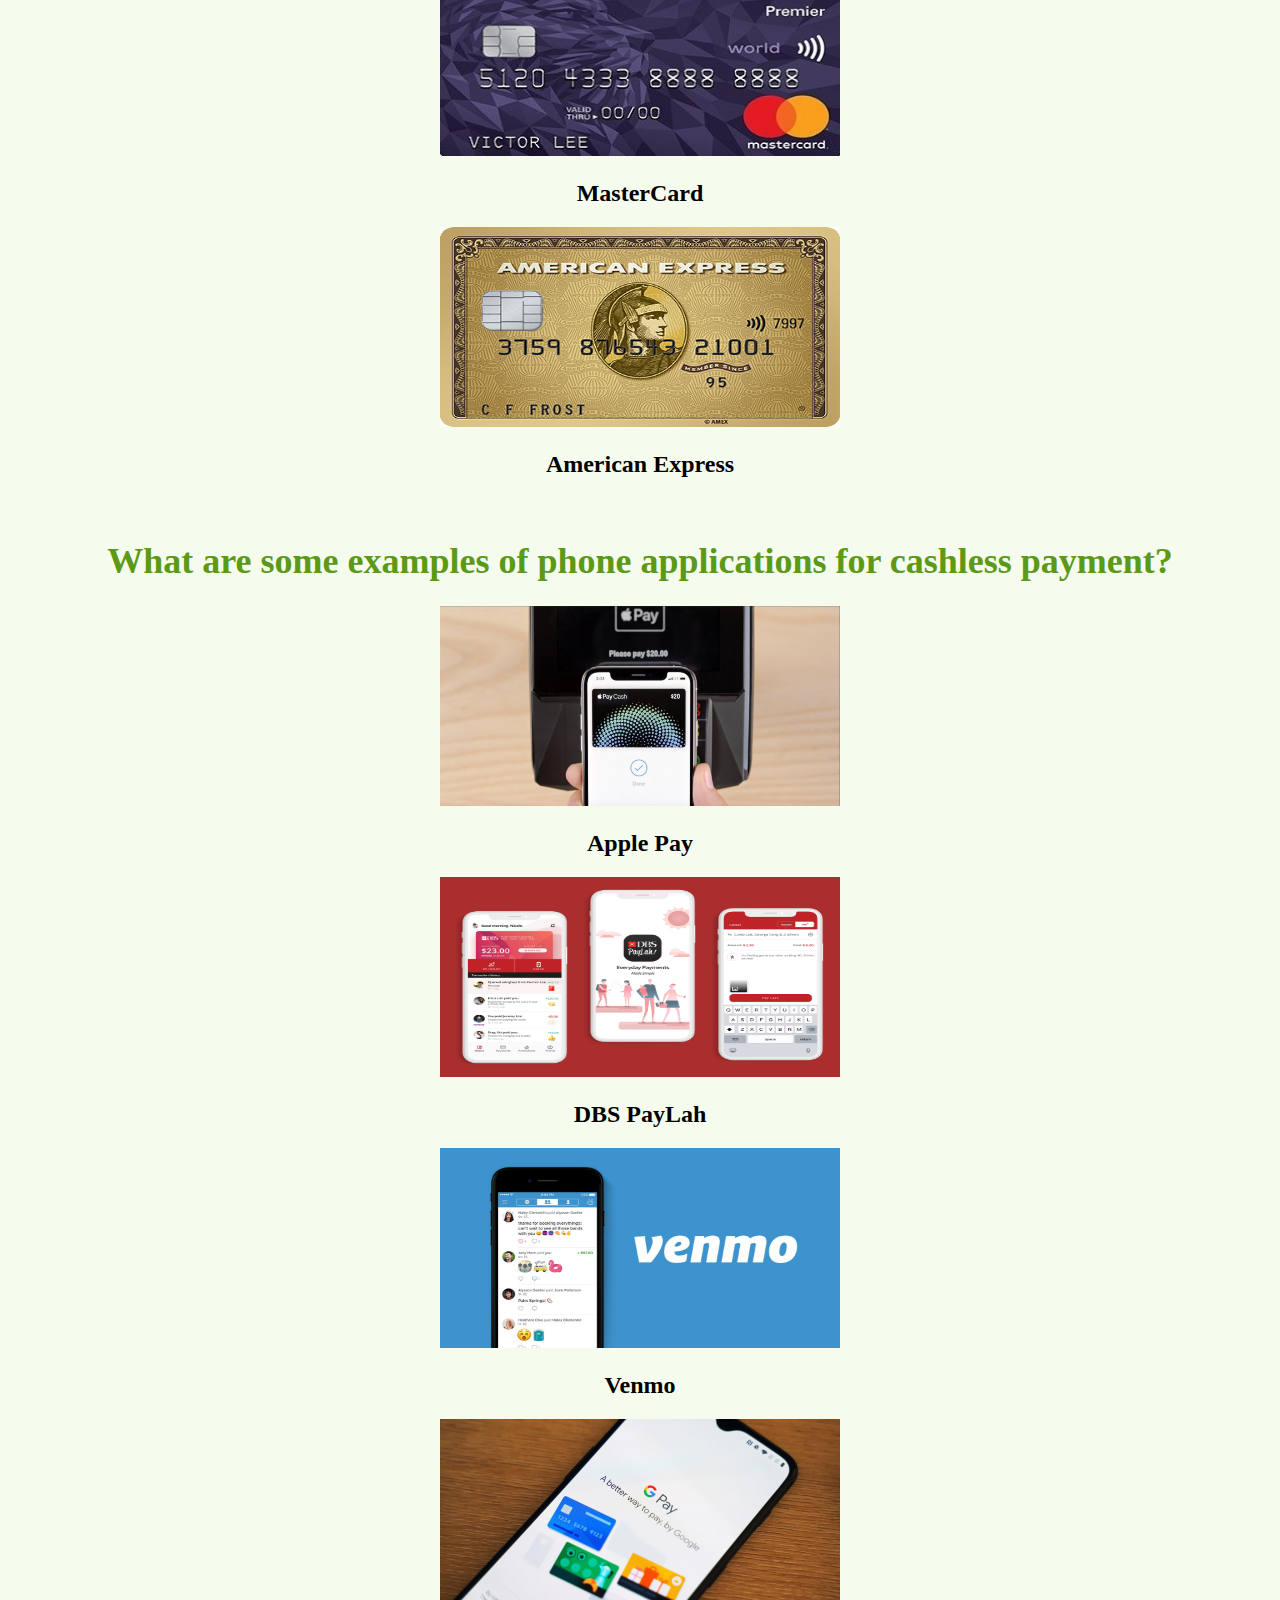
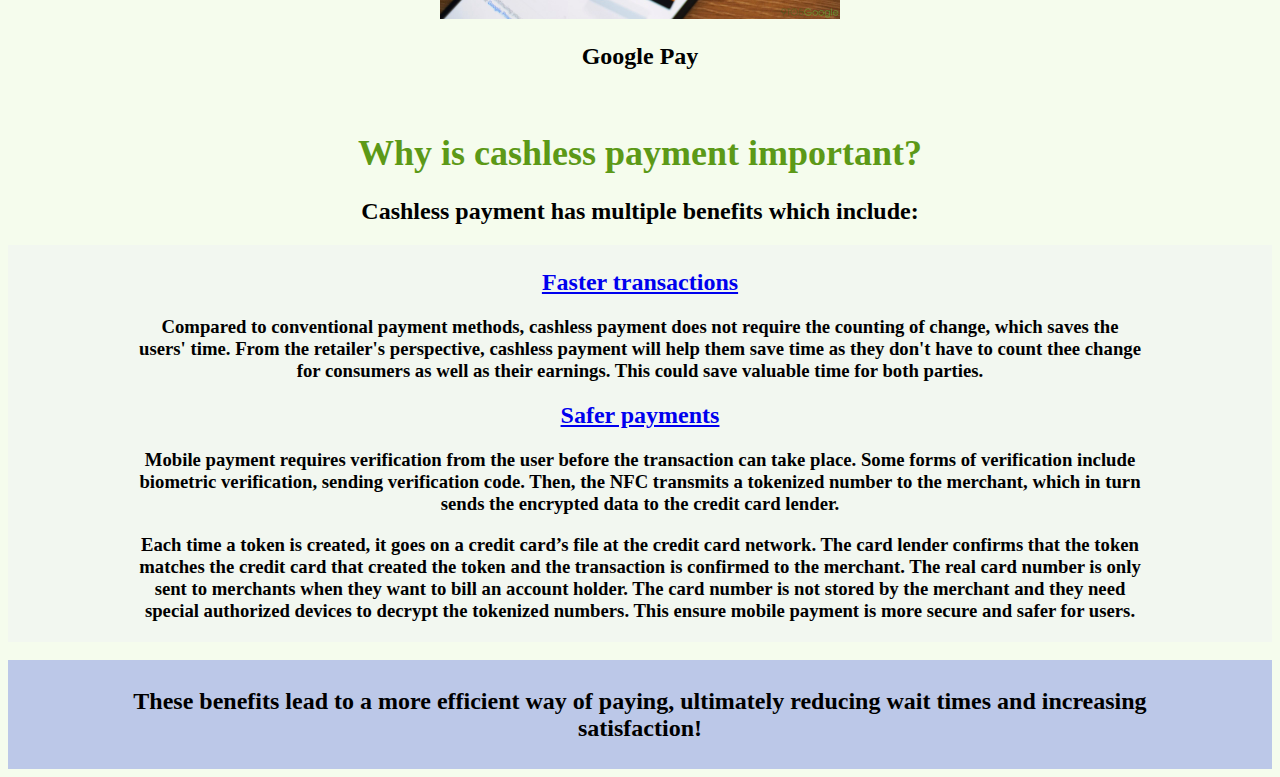
==== commit 2ad6f636: "Update index.html" ====
--- a/index.html
+++ b/index.html
@@ -26,6 +26,7 @@
 		
 	<center>
 	<div>
+	<br>	
 	<h1><a id="cashless">What is cashless payment?</a></h1>
 	<h2>Cashless payment is making purchases without using physical money but using cards or phone apps.</h2>
 	</div>
@@ -40,7 +41,9 @@
 		<h2>Mobile Payment</h3>
 	</div>
 	</center>
-	
+		
+	<br>
+		
 	<center>
 	<div class="credit card">
 		
@@ -61,7 +64,8 @@
 	</div>
 	</center>
 	
-	
+	<br>
+		
 	<center>
 	<div class="phone app">
 	<h1>What are some examples of phone applications for cashless payment?</h1>
@@ -77,6 +81,8 @@
 
 	</div>
 	</center>
+	
+	<br>
 	
 	<center>
 	<div>	
--- a/style.css
+++ b/style.css
@@ -23,7 +23,8 @@
 }
 
 .benefits{
-	padding-top: 10px;
+	margin: 0px;
+	padding-top: 5px;
 	padding-left:10vw;
 	padding-right:10vw;
 	background-color: #f2f7f0;
@@ -31,10 +32,10 @@
 
 .conclusion{
 	margin: 0px;
-	padding-top: 10px;
-	padding-bottom: 10px;
-	padding-left: 10vw;
-	padding-right: 10vw;
+	padding-top: 8px;
+	padding-bottom: 8px;
+	padding-left: 8vw;
+	padding-right: 8vw;
 	background-color: #bcc8e8;
 }
 
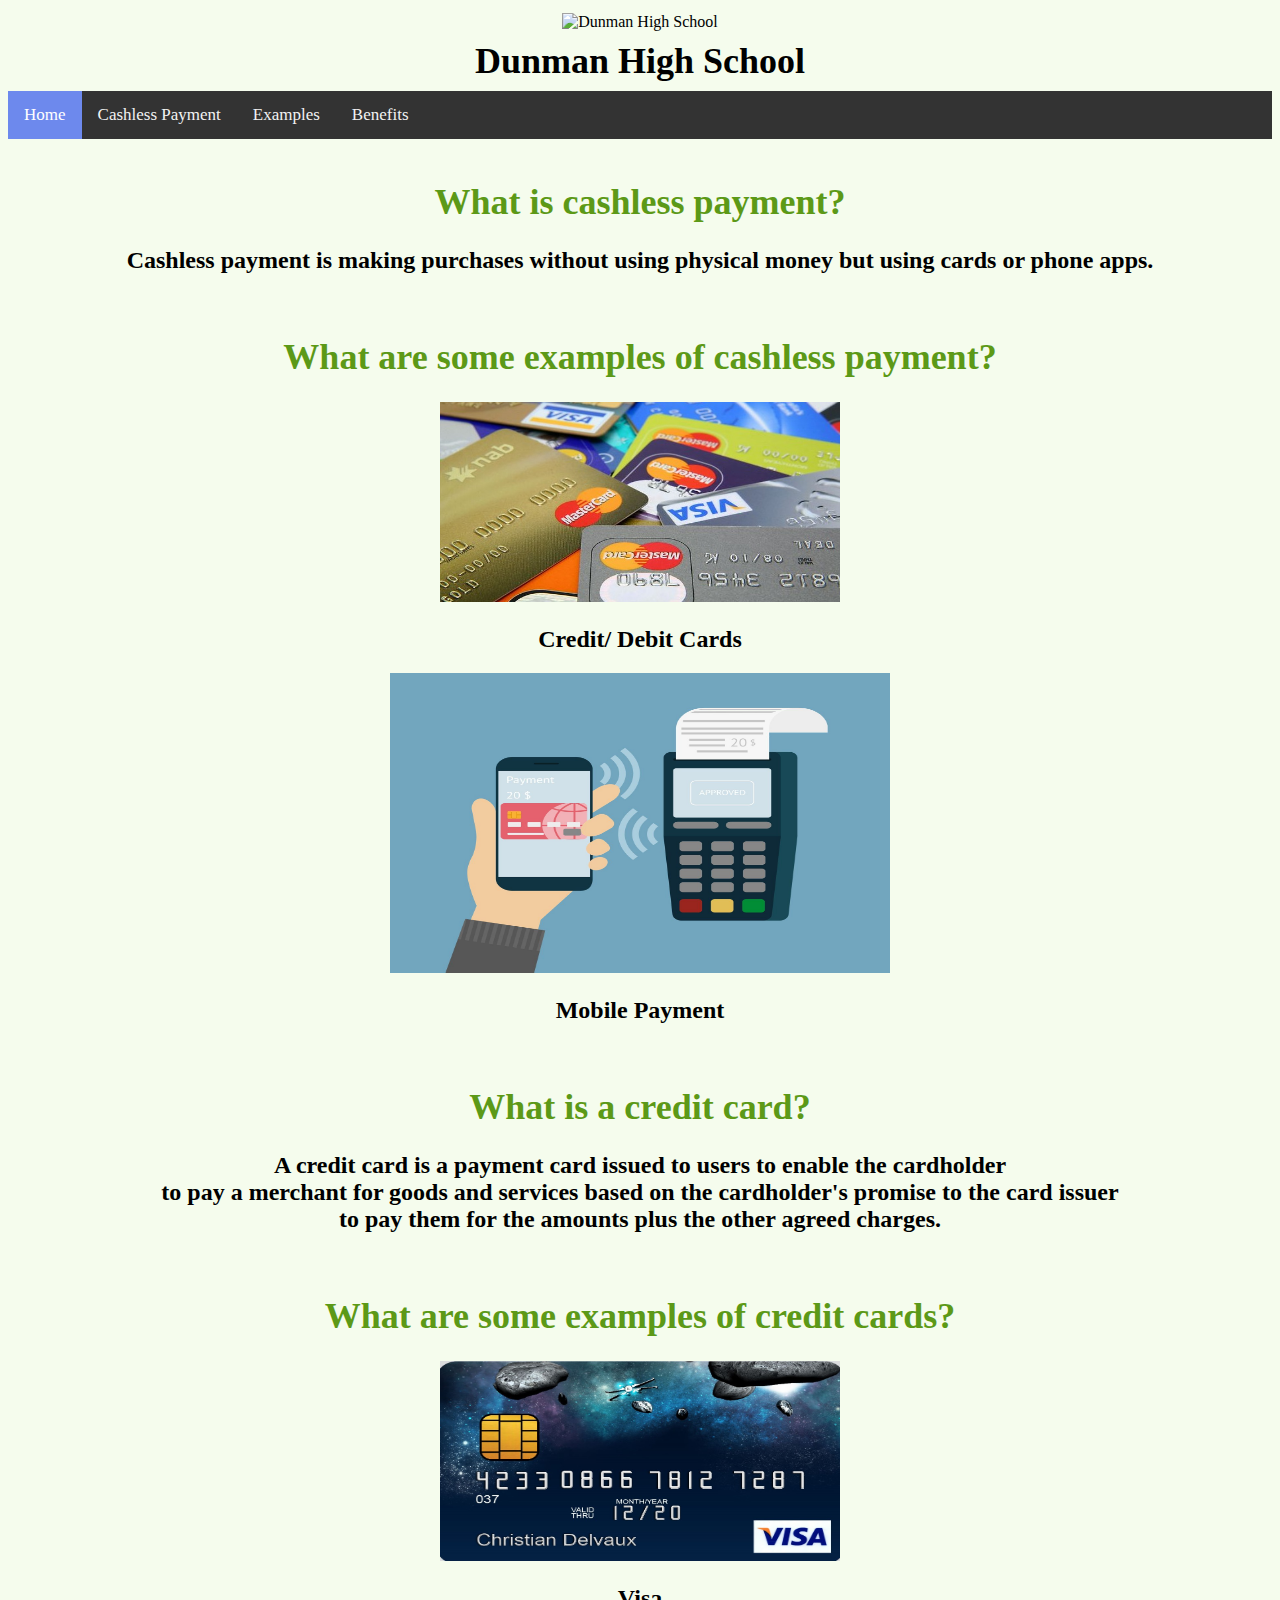
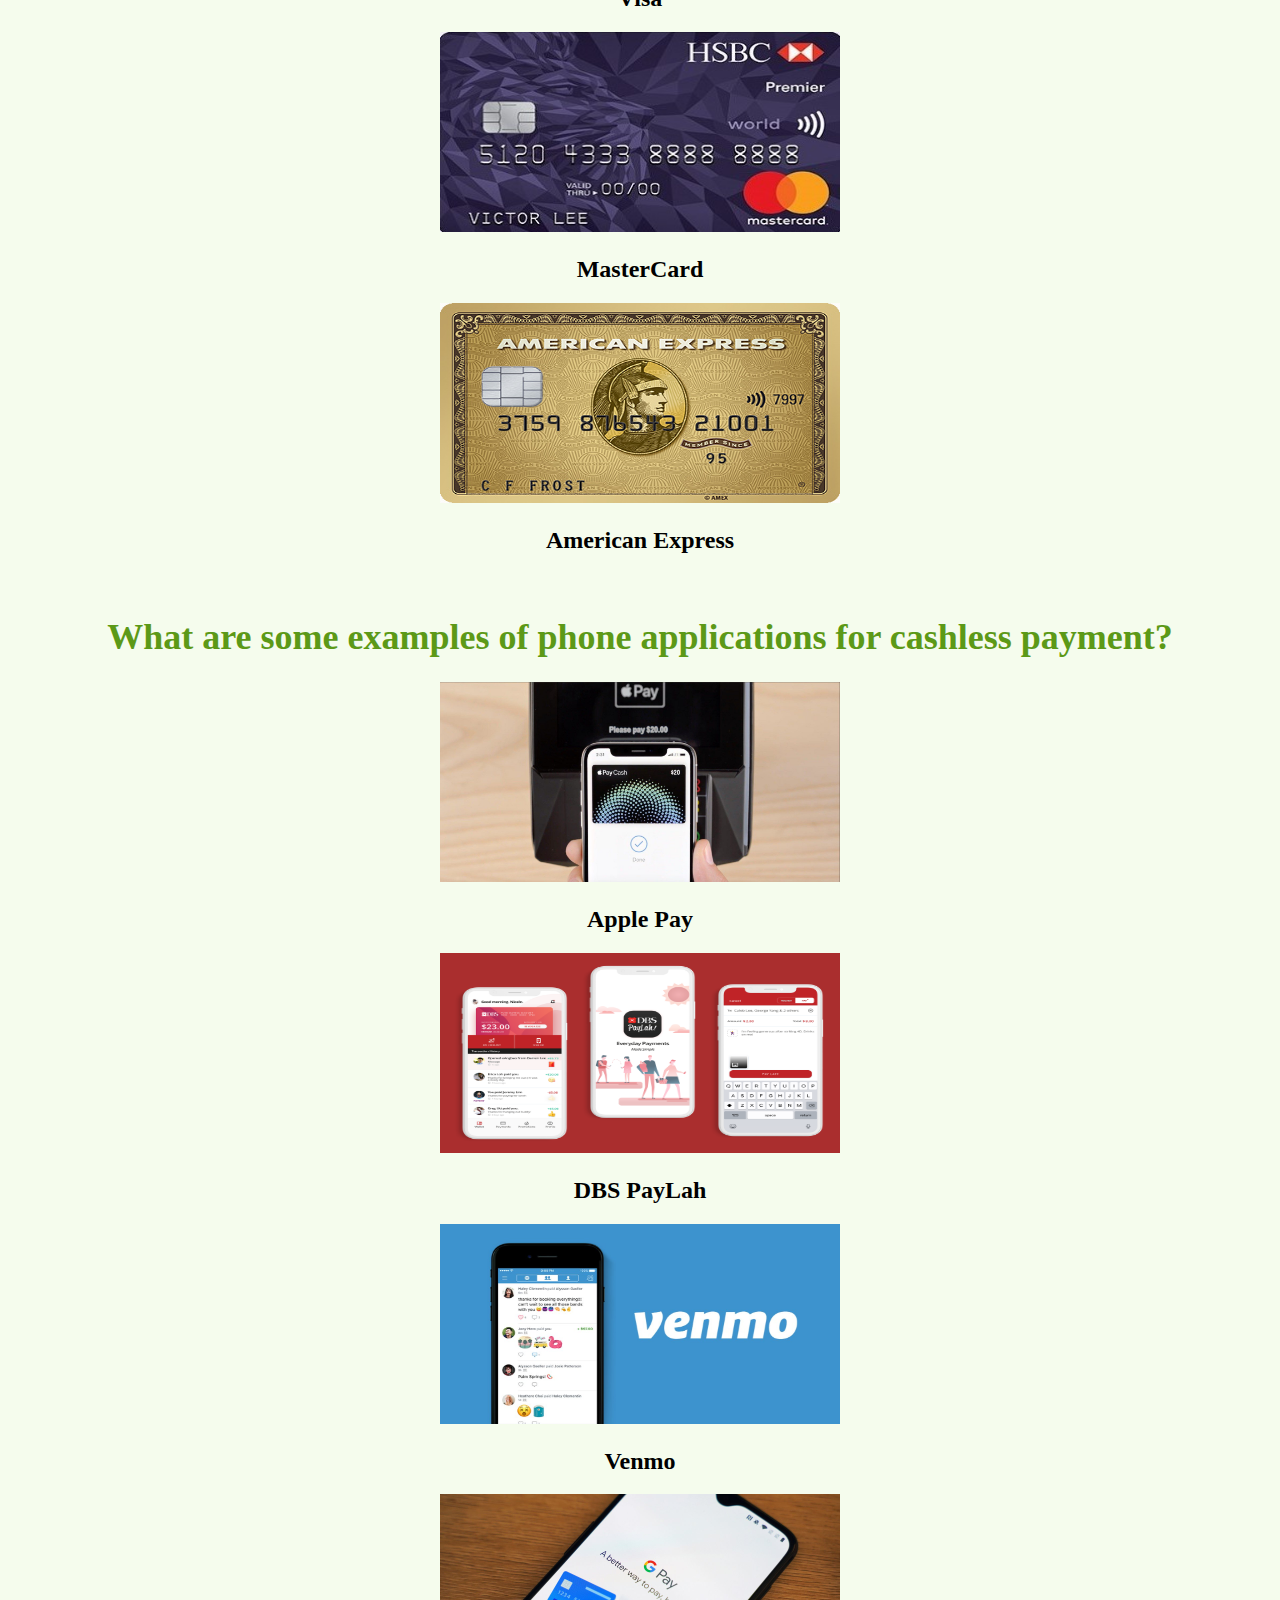
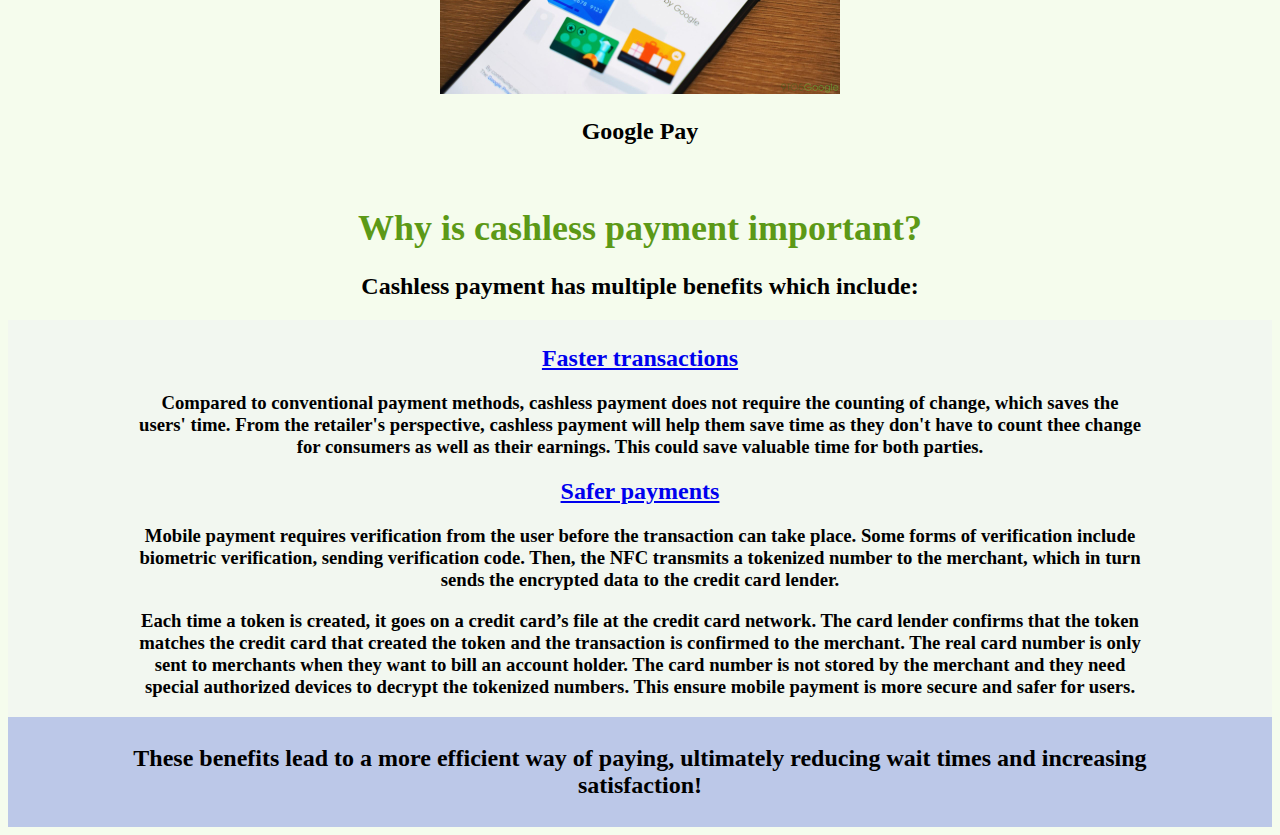
==== commit 75956ec3: "Update index.html" ====
--- a/index.html
+++ b/index.html
@@ -33,7 +33,7 @@
 	</center>
 
 	<center>
-	<div class="cashless payment">
+	<div class="cashless payment"><br>
 	<h1><a id="examples">What are some examples of cashless payment?</h1>
 		<img src="credit_debit.png" width="400" height="200">
 		<h2>Credit/ Debit Cards</h2>
@@ -51,7 +51,7 @@
 		
 		<h2>A credit card is a payment card issued to users to enable the cardholder<br> to pay a merchant for goods and services 
 			based on the cardholder's promise to the card issuer<br> to pay them for the amounts plus the other agreed charges.</h2>
-	
+	<br>
 		<h1>What are some examples of credit cards?</h1>
 		
 		<a href = "https://www.visa.com.sg/"><img src="visa2.png" width="400" height="200"></a>
@@ -110,8 +110,6 @@
 	</div>
 	</center>
 	
-	<br>
-	
 	<center><div class="conclusion">
 	<h2>These benefits lead to a more efficient way of paying, ultimately reducing wait times and increasing satisfaction!</h2>
 	
